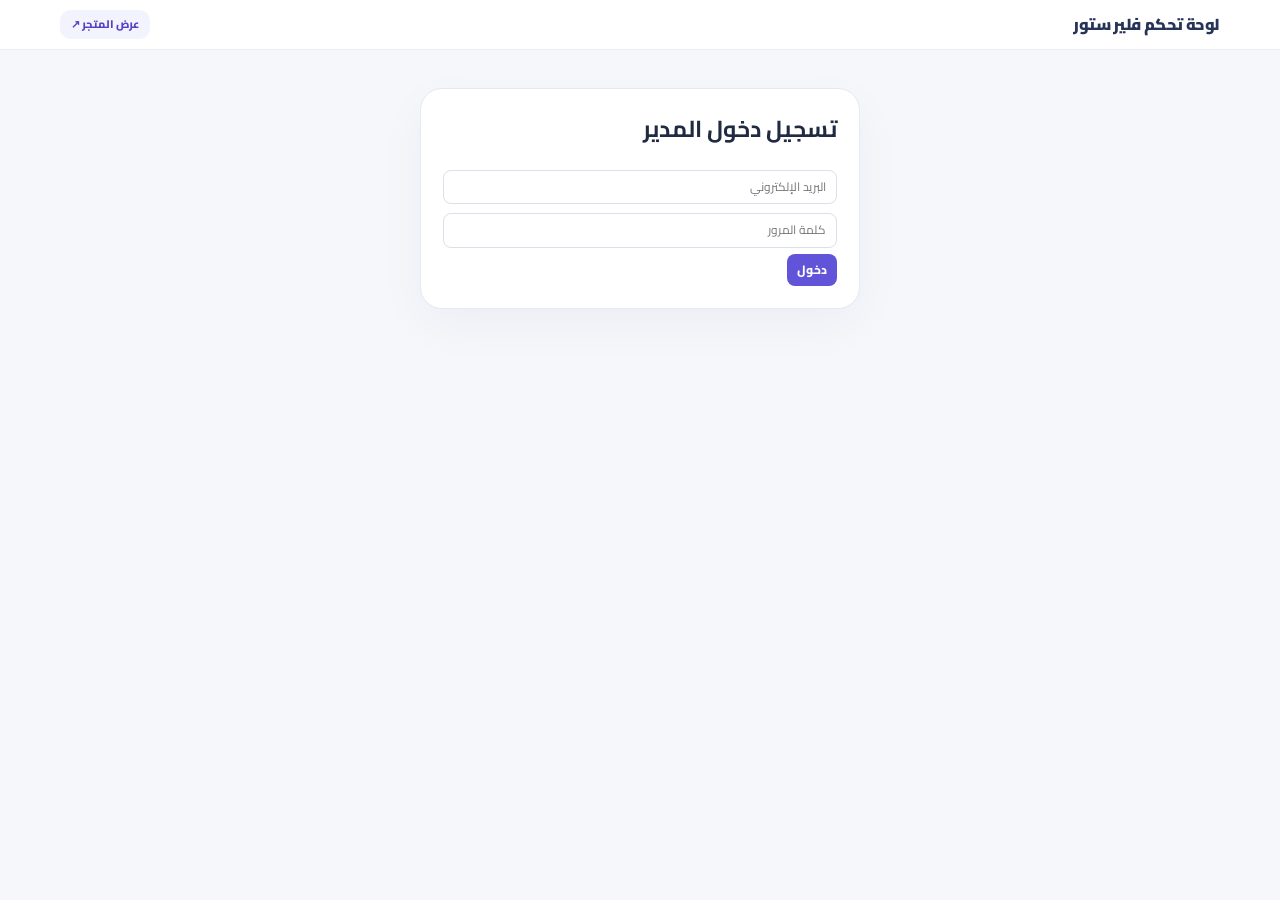
==== admin/index.html @ 6e4d49dc "Prevent native GET form submission and expose missing banner JS handler" ====
<!doctype html><html lang="ar" dir="rtl"><head><meta charset="utf-8"><meta name="viewport" content="width=device-width,initial-scale=1"><title>لوحة تحكم المتجر</title><link rel="stylesheet" href="../css/admin.css"><link rel="stylesheet" href="../css/admin-layout-fix.css?v=rtl3"><link rel="stylesheet" href="../css/admin-products-table.css?v=supplier-link2"><link rel="stylesheet" href="../css/admin-banners.css?v=1"></head><body><header><h2>لوحة تحكم فلير ستور</h2><a href="../index.html">عرض المتجر ↗</a></header><main><section id="login"><h2>تسجيل دخول المدير</h2><form id="loginForm"><input id="email" type="email" placeholder="البريد الإلكتروني" required><input id="password" type="password" placeholder="كلمة المرور" required><button>دخول</button></form></section><section id="dashboard" hidden><div class="bar"><div><h2 id="sectionTitle">نظرة عامة</h2></div><div class="admin-toolbar"><button id="refreshAdmin" type="button" class="secondary">↻ تحديث البيانات</button><button id="logout">تسجيل خروج</button></div></div><button id="sidebarToggle" class="sidebar-toggle" type="button" aria-label="فتح القائمة" aria-expanded="false" aria-controls="adminSidebar">☰</button><div id="sidebarBackdrop" class="sidebar-backdrop" hidden></div><aside id="adminSidebar" class="admin-sidebar" aria-label="القائمة الجانبية"><div class="sidebar-brand"><span class="sidebar-logo">د</span><div><strong>فلير ستور</strong><small>لوحة إدارة المتجر</small></div><button id="sidebarClose" class="sidebar-close" type="button" aria-label="إغلاق القائمة">✕</button></div><nav aria-label="أقسام لوحة التحكم"><button data-tab="overview" class="active"><span class="nav-icon">▦</span> نظرة عامة</button><button data-tab="products"><span class="nav-icon">▣</span> المنتجات</button><button data-tab="banners"><span class="nav-icon">▧</span> البنرات</button><button data-tab="categories"><span class="nav-icon">▤</span> الأقسام</button><button data-tab="orders"><span class="nav-icon">◫</span> الطلبات</button><button data-tab="suppliers"><span class="nav-icon">♧</span> الموردون</button><button data-tab="finance"><span class="nav-icon">▤</span> الحسابات المالية</button><button data-tab="markets"><span class="nav-icon">🌐</span> الدول والأسواق</button><button data-tab="integrations"><span class="nav-icon">⇄</span> تكاملات API</button><button data-tab="telegram"><span class="nav-icon">✈</span> بوت طلبات تيليجرام</button><button data-tab="delivery"><span class="nav-icon">◇</span> التوصيل</button><button data-tab="landings"><span class="nav-icon">▧</span> صفحات الهبوط</button></nav><div class="sidebar-footer"><a href="../index.html" target="_blank" rel="noopener">↗ عرض المتجر</a></div></aside><section id="overview"><div class="overview-heading"><div><h3>أداء المتجر</h3></div></div><div id="adminStats" class="admin-stats"><p>جارٍ تحميل الإحصائيات...</p></div><div class="overview-bottom"><div class="overview-panel"><h3>حالة المنتجات</h3><div id="productInsights"></div></div><div class="overview-panel"><h3>حالة الطلبات</h3><div id="orderInsights"></div></div></div></section><section id="products" hidden><div class="admin-section-head"><h3>المنتجات</h3><button id="toggleProductForm" type="button" class="secondary">+ إضافة منتج</button></div><div class="admin-filters"><input id="productSearch" type="search" placeholder="بحث باسم المنتج أو رمز المورد"><select id="productFilter"><option value="all">جميع المنتجات</option><option value="published">المنشورة</option><option value="hidden">المخفية</option><option value="low">المخزون المنخفض</option></select><span id="productCount" class="filter-count"></span></div><div id="newProductPanel" hidden><h3>إضافة منتج</h3><form id="productForm"><input name="name" placeholder="اسم المنتج" required><input name="slug" placeholder="المعرّف الإنجليزي (مثال: smart-watch)" pattern="[a-z0-9-]+" required><input name="price" type="number" min="0" placeholder="السعر بالدينار" required><input name="stock" type="number" min="0" placeholder="الكمية" required><select name="category"><option value="">بدون قسم</option></select><label><input type="checkbox" name="published"> إظهار المنتج في المتجر</label><button>إضافة المنتج</button></form></div><details class="admin-tools"><summary>أدوات المورد Fedshi والتحديثات الجماعية</summary><div class="bulk-images"><h3>استيراد صور Fedshi بالجملة</h3><p>نزّل صور المنتجات من حساب المورد، ثم اختارها دفعة وحدة. نطابق اسم الملف الأصلي مع كل منتج تلقائياً، بدون نشر المنتجات.</p><input id="bulkImages" type="file" accept="image/jpeg,image/png,image/webp" multiple><button id="bulkUpload" type="button">رفع الصور المطابقة</button><div id="bulkStatus" role="status"></div></div><div class="bulk-images"><h3>تحديث أسعار Fedshi</h3><p>ألصق رمز المنتج وسعر الجملة الجديد لكل سطر، بالشكل: AFR3B,14000. السعر الجديد للمتجر = سعر الجملة + 3,000 د.ع. راجع المعاينة قبل الحفظ.</p><textarea id="supplierPrices" rows="5" placeholder="AFR3B,14000&#10;AFT2G,11000"></textarea><button id="previewSupplierPrices" type="button">معاينة تغييرات الأسعار</button><div id="supplierPricePreview"></div><button id="applySupplierPrices" type="button" hidden>تأكيد تحديث الأسعار</button></div><div class="bulk-images"><h3>مراجعة توفر منتجات Fedshi</h3><p>بعد التأكد من الكمية الفعلية لدى المورد، أدخل رمز المنتج والكمية المؤكدة لكل سطر، مثل AFR3B,5. إدخال صفر يعني إيقاف البيع. لا تستخدم نطاقات التوفر التقديرية ككميات مؤكدة.</p><textarea id="supplierStock" rows="5" placeholder="AFR3B,5&#10;AFT2G,0"></textarea><button id="previewSupplierStock" type="button">معاينة المخزون</button><div id="supplierStockPreview"></div><button id="applySupplierStock" type="button" hidden>تأكيد تحديث المخزون</button></div></details><h3>المنتجات الموجودة</h3><div class="products-table-wrap"><table class="products-compact-table"><thead><tr><th>الصورة</th><th>المنتج</th><th>سعر الجملة</th><th>سعر البيع</th><th>صافي الربح</th><th>المورد</th><th>العدد</th><th>الإجراء</th></tr></thead><tbody id="productList"></tbody></table></div><dialog id="productEditDialog" class="product-edit-dialog" aria-labelledby="productEditTitle"><div class="modal-heading"><h3 id="productEditTitle">تعديل المنتج</h3><button id="productEditClose" type="button" class="secondary" aria-label="إغلاق">✕</button></div><form id="productEditForm"><div class="modal-fields"><label>اسم المنتج<input name="name" required></label><label>سعر الجملة (د.ع)<input name="wholesale" type="number" min="0" step="1"></label><label>سعر البيع (د.ع)<input name="price" type="number" min="0" step="1" required></label><label>العدد<input name="stock" type="number" min="0" step="1" required></label><label>المورد<select name="supplier_id"><option value="">بدون مورد</option></select></label><label>الحالة<select name="published"><option value="true">منشور</option><option value="false">مخفي</option></select></label><label class="modal-full">الوصف<textarea name="description" rows="2"></textarea></label></div><div id="editProfitPreview" class="edit-profit-preview"></div><div class="modal-images"><div id="editImageList"></div><a id="editSupplierProductLink" class="secondary supplier-product-button" href="#" target="_blank" rel="noopener noreferrer" hidden>↗ فتح المنتج عند المورد</a><label class="image-upload-button">+ إضافة صور<input id="editImageUpload" type="file" accept="image/jpeg,image/png,image/webp" multiple></label></div><div class="modal-actions"><button type="button" id="productEditCancel" class="secondary">إلغاء</button><button type="submit" id="productEditSave">حفظ التعديلات</button></div></form></dialog></section><section id="banners" hidden><div class="admin-section-head"><h3>إدارة بنرات المتجر</h3><span>صور متحركة بالواجهة الرئيسية</span></div><div class="banner-admin-panel"><form id="bannerForm" method="post" onsubmit="event.preventDefault();if(!window.bannerSaveHandlerReady){document.getElementById('bannerStatus').textContent='تعذر تشغيل نظام حفظ البنرات. يرجى تحديث الصفحة وإرسال صورة الخطأ';return false;}"><input type="hidden" name="id"><label>عنوان البنر<input name="title" placeholder="عنوان داخلي للبنر" maxlength="120"></label><label>رابط الصورة<input name="image_url" type="url" placeholder="https://example.com/banner.webp"></label><label>أو رفع صورة من جهازك<input name="image_file" type="file" accept="image/png,image/jpeg,image/webp"></label><label>رابط عند الضغط (اختياري)<input name="link_url" placeholder="https://... أو ?product=..."></label><label>ترتيب الظهور<input name="sort_order" type="number" value="0"></label><label class="banner-check"><input name="is_active" type="checkbox" checked> بنر مفعل</label><div class="banner-actions"><button type="submit">حفظ البنر</button><button type="button" id="bannerCancel" class="secondary">إلغاء التعديل</button></div><p id="bannerStatus" role="status"></p></form></div><h3>البنرات الموجودة</h3><div id="bannerList" class="banner-admin-list"></div></section><section id="categories" hidden><h3>إضافة قسم</h3><form id="categoryForm"><input name="name" placeholder="اسم القسم" required><input name="slug" placeholder="المعرّف الإنجليزي" pattern="[a-z0-9-]+" required><button>إضافة قسم</button></form><div id="categoryList"></div></section><section id="orders" hidden><div class="admin-section-head"><h3>الطلبات</h3><span id="orderCount" class="filter-count"></span></div><div class="admin-filters"><input id="orderSearch" type="search" placeholder="بحث برقم الطلب أو اسم الزبون أو الهاتف"><select id="orderFilter"><option value="all">جميع الحالات</option><option value="new">جديد</option><option value="confirmed">مؤكد</option><option value="processing">تجهيز</option><option value="shipped">بالطريق</option><option value="delivered">تم التسليم</option><option value="cancelled">ملغي</option></select></div><div id="orderList"></div></section><section id="suppliers" hidden><div class="admin-section-head"><h3>الموردون</h3><span class="filter-count">إدارة مصادر المنتجات</span></div><div class="admin-filters"><input id="supplierSearch" type="search" placeholder="بحث باسم المورد أو المنتج"></div><div id="supplierSummary" class="admin-stats"></div><div id="supplierList"></div></section><section id="finance" hidden><div class="admin-page-intro"><h3>الأرباح والعمولات والتسويات</h3></div><div id="financeSummary" class="admin-stats finance-summary"></div><div class="admin-form-panel"><h3>إعداد عمولات الموردين</h3><form id="financeSettingsForm"><select name="supplier_id" id="financeSupplier" required></select><input name="commission_percent" type="number" min="0" max="100" step=".001" value="0" placeholder="نسبة العمولة %"><input name="commission_fixed_iqd" type="number" min="0" value="0" placeholder="عمولة ثابتة لكل سطر طلب مسلّم"><input name="platform_shipping_cost_iqd" type="number" min="0" value="0" placeholder="تكلفة تشغيل التوصيل لكل سطر مسلّم"><button>حفظ الإعدادات</button></form></div><div class="admin-form-panel"><h3>تسجيل مرتجع</h3><form id="returnForm"><select name="supplier_id" id="returnSupplier" required></select><input name="order_item_id" placeholder="معرّف بند الطلب UUID" required><input name="quantity" type="number" min="1" value="1" required><input name="refund_iqd" type="number" min="0" value="0" placeholder="المبلغ المسترد للزبون" required><input name="supplier_refund_iqd" type="number" min="0" value="0" placeholder="المبلغ المسترد من المورد" required><input name="reason" placeholder="سبب المرتجع"><button>تسجيل مرتجع قيد المراجعة</button></form></div><h3>المرتجعات المسجلة</h3><div id="returnList" class="admin-record-list"></div><div class="admin-form-panel"><h3>تسوية مالية للمورد</h3><form id="settlementForm"><select name="supplier_id" id="settlementSupplier" required></select><input name="amount_iqd" type="number" min="1" placeholder="المبلغ بالدينار" required><input name="reference" placeholder="رقم الحوالة أو المرجع"><input name="notes" placeholder="ملاحظات"><button>إضافة تسوية معلّقة</button></form></div><h3>سجل التسويات</h3><div id="settlementList" class="admin-record-list"></div></section><section id="markets" hidden><div class="admin-page-intro"><h3>إدارة الدول والأسواق</h3></div><h3>الدول المتاحة</h3><form id="marketForm"><input name="code" placeholder="رمز الدولة ISO مثل SA" required maxlength="2" pattern="[A-Za-z]{2}"><input name="name_ar" placeholder="اسم الدولة بالعربي" required><input name="currency_code" placeholder="رمز العملة مثل SAR" required maxlength="3"><input name="currency_label" placeholder="رمز عرض العملة" required><button>إضافة دولة غير مفعّلة</button></form><div id="marketList"></div><h3>الموردون حسب الدولة</h3><form id="supplierForm"><input name="name" placeholder="اسم المورد" required><select name="country_code" id="supplierCountry" required></select><select name="integration_id" id="supplierIntegration"><option value="">بدون اتصال API</option></select><button>إضافة مورد</button></form><div id="supplierRegistry"></div><h3>ربط المنتجات بالمورد والدولة</h3><div id="marketProductList"></div><h3>طلبات الموردين والتسويات</h3><div id="supplierOrderList"></div></section><section id="telegram" hidden><div class="admin-section-head"><h3>بوت طلبات تيليجرام</h3></div><div class="telegram-settings"><p>ألصق توكن البوت، بعدها افتح محادثة وارسله /start، واضغط جلب المحادثات. راح تنرسل الطلبات الجديدة تلقائياً للمحادثة المختارة.</p><form id="telegramTokenForm"><label for="telegramToken">توكن البوت</label><input id="telegramToken" type="password" autocomplete="off" placeholder="123456789:AA..." required><button type="submit">حفظ التوكن والتحقق</button></form><div class="telegram-controls"><button type="button" id="telegramDiscover">جلب Chat ID تلقائياً</button><select id="telegramChats"><option value="">اختار المحادثة</option></select><button type="button" id="telegramSaveChat">اعتماد المحادثة</button><button type="button" id="telegramTest">إرسال رسالة تجريبية</button></div><p id="telegramStatus" role="status">لم يتم فحص حالة الربط بعد</p></div></section><section id="integrations" hidden><div class="admin-section-head"><h3>تكاملات الموردين API</h3><span class="filter-count">اتصالات متعددة مستقلة</span></div><form id="integrationForm" class="integration-form"><input name="name" placeholder="اسم الاتصال (مثلاً فدشي)" required maxlength="100"><input name="provider" placeholder="رمز المورد (fedshi)" required pattern="[a-zA-Z0-9_-]+"><input name="base_url" type="url" placeholder="https://api.example.com (اختياري)"><button type="submit">+ إضافة اتصال</button></form><div id="integrationList"></div></section><section id="delivery" hidden><h3>مناطق التوصيل</h3><form id="deliveryForm"><input name="governorate" placeholder="المحافظة" required><input name="zone_name" placeholder="المنطقة" required><input name="fee_iqd" type="number" min="0" placeholder="أجور التوصيل بالدينار" required><button>إضافة منطقة</button></form><div id="deliveryList"></div></section><section id="landings" hidden><h3>صفحات هبوط المنتجات</h3><p>اختار المنتج والتصميم، ثم احفظ وانسخ الرابط الخاص به.</p><div id="landingList">جارٍ تحميل المنتجات...</div></section></section><p id="message" role="status"></p></main><script src="../js/admin.js?v=telegram2"></script><script src="../js/admin-products-table.js?v=supplier-link2"></script><script src="../js/admin-markets.js"></script><script src="../js/admin-finance.js"></script><script src="../js/admin-integrations.js" onerror="document.getElementById('integrationList').textContent='تعذر تحميل وحدة التكاملات. حدّث الصفحة بعد اكتمال النشر.'"></script><script src="../js/admin-landings.js"></script><script src="../js/admin-banners.js?v=6"></script><script src="../js/admin-telegram.js?v=1"></script><link rel="stylesheet" href="../css/admin-telegram.css?v=1"></body></html>
---- css/admin.css ----
@import url('https://fonts.googleapis.com/css2?family=Cairo:wght@400;500;600;700;800;900&display=swap');:root{--purple:#5945db;--ink:#20213c;--muted:#81859d;--border:#eaeaf4}*{box-sizing:border-box}body{margin:0;background:#f7f8fd;color:var(--ink);font-family:'Cairo',Tahoma,Arial,sans-serif;font-size:14px}header{background:#fff;padding:15px max(20px,calc((100% - 1160px)/2));display:flex;justify-content:space-between;align-items:center;border-bottom:1px solid var(--border);gap:15px}header h2{font-size:19px;margin:0;font-weight:900;color:#342d80}header a{color:var(--purple);font-weight:800;text-decoration:none;background:#f2efff;padding:8px 15px;border-radius:11px}main{max-width:1160px;margin:30px auto;padding:0 20px}#login{max-width:440px;margin:80px auto;background:white;padding:32px;border:1px solid var(--border);border-radius:22px;box-shadow:0 16px 50px #2116530a}#login h2{font-size:23px;margin:0 0 20px}input,select,button,textarea{font:inherit;padding:11px 13px;border-radius:11px;border:1px solid #dddfea;outline:none}input:focus,select:focus,textarea:focus{border-color:#9889ee;box-shadow:0 0 0 3px #5945db10}input:not([type=checkbox]),select{width:100%;margin:6px 0 11px;background:#fff}input[type=checkbox]{accent-color:var(--purple)}button{background:var(--purple);color:white;border:0;cursor:pointer;font-weight:800;transition:.2s}button:hover{background:#4433bd}button:disabled{opacity:.5}.bar{display:flex;gap:12px;justify-content:space-between;align-items:center;margin:18px 0}.bar h2{font-size:24px;margin:0}.bar #logout{background:#fff;color:#7b4560;border:1px solid #f0e4ec}nav{display:flex;gap:9px;justify-content:flex-start;flex-wrap:wrap;background:#fff;padding:11px;border:1px solid var(--border);border-radius:16px;margin:15px 0 20px}nav button{background:#f5f4fc;color:#625c7e;padding:10px 19px;border-radius:10px}nav button:hover,nav button.active{background:var(--purple);color:white}#dashboard>section{background:white;padding:25px;border:1px solid var(--border);border-radius:20px;box-shadow:0 10px 35px #1e1a4b06;margin-bottom:25px}#dashboard>section h3{font-size:19px;margin:0 0 17px}#dashboard>section form{background:#fafaff;padding:18px;border:1px solid #f0eff8;border-radius:15px;margin-bottom:24px}#dashboard>section form button{padding:11px 24px;margin-top:5px}.item{padding:15px 4px;border-bottom:1px solid var(--border);display:flex;justify-content:space-between;gap:12px;align-items:center;flex-wrap:wrap;line-height:1.8}.item:last-child{border-bottom:0}.item button{margin:3px}.item input[type=file]{max-width:220px;font-size:12px;background:#f7f6fd}.item select{max-width:170px;margin:0}#message{position:sticky;bottom:15px;color:#4234aa;background:#f0edff;border-radius:10px;padding:9px 14px;font-weight:700;width:fit-content;max-width:100%}#message:empty{display:none}label{display:block;margin:12px 0}[hidden]{display:none!important}@media(max-width:650px){header{padding:14px}header h2{font-size:15px}header a{font-size:11px}main{padding:0 12px;margin:15px auto}.bar h2{font-size:20px}nav{gap:5px;padding:7px}nav button{padding:9px 11px;font-size:12px}#dashboard>section{padding:15px;border-radius:14px}.item{font-size:12px}#login{margin:40px auto;padding:22px}input:not([type=checkbox]),select{font-size:16px}}

.supplier-link{display:inline-flex;align-items:center;padding:9px 12px;background:#eff7ff;color:#2857a6;border-radius:10px;font-size:12px;font-weight:800;text-decoration:none}.supplier-link:hover{background:#e2edff}.secondary{background:#f0edff;color:#4e3dc1}.secondary:hover{background:#e3ddff}.inline-edit{flex-basis:100%;display:grid;grid-template-columns:2fr 1fr 1fr;gap:9px;padding:15px;background:#faf9ff;border:1px solid #e9e5ff;border-radius:14px;margin:8px 0 15px}.inline-edit input{margin:0!important}.inline-edit textarea{grid-column:1/-1;min-height:80px;resize:vertical}.inline-edit button{justify-self:start}@media(max-width:650px){.inline-edit{grid-template-columns:1fr 1fr}.inline-edit input:first-child{grid-column:1/-1}}

.supplier-meta{flex-basis:100%;font-size:12px;color:#5344a7;background:#f6f3ff;border:1px solid #ece6ff;padding:9px 12px;border-radius:10px;line-height:2}

.product-thumbs{display:flex;gap:8px;flex-wrap:wrap;width:100%}.product-thumb{position:relative;width:78px;height:78px;border:1px solid #e6e4f5;border-radius:12px;overflow:hidden;background:#fff}.product-thumb img{width:100%;height:100%;object-fit:cover}.product-thumb button{position:absolute;top:1px;left:1px;min-width:23px;height:23px;padding:0;background:#b42336;color:white;border-radius:7px;line-height:1}

.bulk-images{background:#f7f5ff;border:1px solid #e7e0ff;border-radius:15px;padding:18px;margin:18px 0 24px}.bulk-images h3{margin:0 0 5px!important}.bulk-images p{color:#6c6689;line-height:1.8}.bulk-images input{max-width:100%;margin:6px 0 12px}.bulk-images button{display:block}.bulk-images #bulkStatus{margin-top:12px;font-size:12px;overflow-wrap:anywhere;color:#5443a6}

/* Product landing page editor */
#landingList{display:grid;grid-template-columns:repeat(auto-fit,minmax(min(100%,340px),1fr));gap:14px;margin-top:20px}.landing-admin-card{padding:18px;background:#fff;border:1px solid #e8e8e8;border-radius:16px;box-shadow:0 3px 14px #00000008}.landing-admin-card>strong{display:block;margin-bottom:12px}.landing-admin-form{display:flex;flex-direction:column;gap:9px}.landing-admin-form input:not([type=checkbox]),.landing-admin-form select,.landing-admin-form textarea{width:100%;padding:11px;border:1px solid #d8dce4;border-radius:9px;font:inherit}.landing-admin-form label{display:flex;align-items:center;gap:7px}.landing-admin-form button{padding:10px;cursor:pointer}.landing-admin-form a{color:#e66317;text-decoration:underline;padding:6px}


/* Admin workspace refresh */
:root{--purple:#5142c6;--ink:#1d2840;--muted:#718098;--border:#e5eaf3}
body{background:#f3f6fb;color:var(--ink)}
header{background:#fff;border-bottom:1px solid #e9edf4;padding-top:19px;padding-bottom:19px}
header h2{color:#263457;font-size:20px;letter-spacing:-.4px}
header a{background:#f2f3fc;color:#5142c6}
main{max-width:1280px;margin:28px auto}
#dashboard .bar{margin:0 0 20px;align-items:center}
#dashboard .bar h2{font-size:29px;letter-spacing:-.6px;margin:4px 0}
.eyebrow{color:#6757c8;font-size:11px;font-weight:900;letter-spacing:.3px}
.admin-subtitle{font-size:12px;color:#8490a2;margin:0}
.admin-toolbar{display:flex;align-items:center;gap:9px;flex-wrap:wrap}
.admin-toolbar button{padding:10px 16px;border-radius:11px;font-size:12px}
#dashboard nav{gap:6px;border:1px solid #e6eaf2;padding:8px;margin:0 0 22px;border-radius:16px;box-shadow:0 5px 20px #26344c06}
#dashboard nav button{background:transparent;color:#657187;font-size:12px;border-radius:10px;padding:11px 17px}
#dashboard nav button.active{background:#5142c6;color:#fff;box-shadow:0 5px 14px #5142c62e}
#dashboard nav button:hover:not(.active){background:#f2f2fc;color:#4d3fc0}
#dashboard>section{border-radius:19px;box-shadow:0 10px 35px #26344c07;border-color:#e9edf3}
#dashboard>section h3{color:#27364d}
#dashboard #overview{background:transparent;border:0;box-shadow:none;padding:0}
.overview-heading{display:flex;justify-content:space-between;align-items:center;gap:12px;margin:0 0 17px}
.overview-heading h3{font-size:21px!important;margin:3px 0!important}
.overview-live{font-size:11px;font-weight:700;color:#39795c;background:#eaf7ef;border:1px solid #d8eee0;border-radius:30px;padding:7px 12px}
.admin-stats{display:grid;grid-template-columns:repeat(4,minmax(0,1fr));gap:15px;margin-bottom:20px}
.stat-card{background:#fff;border:1px solid #e8edf5;border-radius:19px;padding:22px 19px;display:flex;flex-direction:column;align-items:flex-start;gap:10px;box-shadow:0 8px 25px #1c355008}
.stat-icon{width:41px;height:41px;border-radius:13px;display:grid;place-items:center;color:#5d4bce;background:#f0eeff;font-size:22px}
.stat-card:nth-child(2) .stat-icon{color:#159365;background:#e9f8f0}
.stat-card:nth-child(3) .stat-icon{color:#d88821;background:#fff4e6}
.stat-card:nth-child(4) .stat-icon{color:#1b80b9;background:#e9f5ff}
.stat-label{font-size:12px;font-weight:700;color:#788599}
.stat-number{font-size:clamp(18px,2vw,27px);font-weight:900;color:#202d45;line-height:1.4;overflow-wrap:anywhere}
.stat-card small{color:#9aa4b4;font-size:10px}
.overview-bottom{display:grid;grid-template-columns:1fr 1fr;gap:17px}
.overview-panel{background:#fff;border:1px solid #e8edf5;border-radius:19px;padding:22px;box-shadow:0 8px 25px #1c355008}
.overview-panel h3{margin:0 0 13px!important;font-size:17px!important}
.insight-row{display:flex;justify-content:space-between;align-items:center;padding:13px 0;border-bottom:1px solid #eef1f5;color:#69778c;font-size:12px;gap:10px}
.insight-row:last-child{border-bottom:0}
.insight-row strong{font-size:14px;color:#2c3a50;font-weight:900}
#dashboard>section form{background:#f8f9fe;border-color:#ebedf7}
#dashboard .item{padding:16px 9px}
#dashboard .item:hover{background:#fafbfe}
#dashboard .bulk-images{background:#f8f7ff}
@media(max-width:900px){.admin-stats{grid-template-columns:repeat(2,minmax(0,1fr))}}
@media(max-width:650px){main{margin:17px auto}#dashboard .bar{align-items:flex-start;flex-direction:column;gap:12px}#dashboard .bar h2{font-size:23px}.admin-toolbar{width:100%}.admin-toolbar button{flex:1}#dashboard nav{display:flex;flex-wrap:nowrap;overflow-x:auto;scrollbar-width:none;padding:7px;gap:4px}#dashboard nav button{white-space:nowrap;flex:0 0 auto;padding:10px 13px}.overview-heading{align-items:flex-start;flex-direction:column}.admin-stats{gap:9px}.stat-card{padding:15px 12px;gap:7px;border-radius:14px}.stat-icon{width:34px;height:34px;font-size:18px}.stat-number{font-size:19px}.stat-label{font-size:11px}.overview-bottom{grid-template-columns:1fr;gap:12px}.overview-panel{padding:17px}#dashboard>section{padding:16px}}


/* Compact admin density pass: reduce oversized whitespace and controls */
body{font-size:12px;line-height:1.55}
header{padding-top:10px;padding-bottom:10px}
header h2{font-size:16px}
header a{padding:6px 11px;font-size:11px}
main{max-width:1360px;margin:13px auto;padding:0 16px}
#dashboard .bar{margin:0 0 11px;gap:8px}
#dashboard .bar h2{font-size:21px;margin:1px 0}
.eyebrow{font-size:10px}
.admin-subtitle{font-size:11px}
.admin-toolbar button{padding:7px 11px;font-size:11px;border-radius:8px}
#dashboard nav{padding:5px;gap:3px;margin-bottom:12px;border-radius:11px}
#dashboard nav button{padding:7px 12px;font-size:11px;border-radius:7px}
#dashboard>section{padding:15px;border-radius:12px;margin-bottom:12px}
#dashboard>section h3{font-size:15px;margin:0 0 9px}
#dashboard>section form{padding:11px;border-radius:10px;margin-bottom:13px}
#dashboard>section form button{padding:7px 13px;margin-top:2px}
input,select,button,textarea{padding:7px 10px;border-radius:8px}
input:not([type=checkbox]),select{margin:3px 0 6px}
label{margin:7px 0}
#dashboard .item{padding:8px 6px;gap:7px;line-height:1.5}
.item button{margin:1px;padding:6px 10px}
.item select{max-width:150px}
#dashboard .bulk-images{padding:11px;margin:10px 0 13px;border-radius:10px}
.bulk-images h3{margin-bottom:4px!important}
.bulk-images p{font-size:11px;line-height:1.6;margin:4px 0 8px}
.bulk-images input{margin:4px 0 7px}
.inline-edit{padding:10px;gap:6px;margin:5px 0 8px}
.supplier-meta{padding:6px 9px;font-size:11px;line-height:1.6}
.product-thumb{width:60px;height:60px;border-radius:9px}
.product-thumbs{gap:5px}
#dashboard #overview{padding:0}
.overview-heading{margin-bottom:9px;gap:7px}
.overview-heading h3{font-size:16px!important;margin:1px 0!important}
.overview-live{padding:4px 9px;font-size:10px}
.admin-stats{gap:9px;margin-bottom:11px}
.stat-card{padding:12px 13px;gap:5px;border-radius:11px}
.stat-icon{width:30px;height:30px;font-size:16px;border-radius:8px}
.stat-label{font-size:11px}
.stat-number{font-size:19px;line-height:1.3}
.stat-card small{font-size:9px}
.overview-bottom{gap:10px}
.overview-panel{padding:13px 15px;border-radius:11px}
.overview-panel h3{font-size:14px!important;margin-bottom:5px!important}
.insight-row{padding:7px 0;font-size:11px}
.insight-row strong{font-size:12px}
#landingList{gap:9px;margin-top:10px}
.landing-admin-card{padding:11px;border-radius:11px}
.landing-admin-card>strong{margin-bottom:6px}
.landing-admin-form{gap:5px}
.landing-admin-form input:not([type=checkbox]),.landing-admin-form select,.landing-admin-form textarea{padding:7px 9px}
.landing-admin-form button{padding:7px}
#login{margin:38px auto;padding:22px}
@media(max-width:650px){
 header{padding:9px 12px}
 header h2{font-size:14px}
 main{margin:9px auto;padding:0 9px}
 #dashboard .bar h2{font-size:19px}
 .admin-toolbar button{padding:7px 9px}
 #dashboard nav{padding:4px;margin-bottom:9px}
 #dashboard nav button{padding:7px 10px;font-size:11px}
 #dashboard>section{padding:10px;border-radius:10px}
 .admin-stats{gap:6px}
 .stat-card{padding:10px 9px;gap:4px}
 .stat-icon{width:27px;height:27px;font-size:15px}
 .stat-number{font-size:17px}
 .stat-label{font-size:10px}
 .overview-bottom{gap:8px}
 .overview-panel{padding:11px}
 .overview-heading{gap:6px}
 .overview-live{font-size:9px}
 .item{font-size:11px}
 input:not([type=checkbox]),select{font-size:16px}
}


/* Right sidebar admin layout */
body:has(#dashboard:not([hidden]))>header{display:none}
body:has(#dashboard:not([hidden])) main{max-width:none;margin:0;padding:0 0 0 0}
#dashboard{padding:22px 268px 24px 20px;min-height:100dvh}
#dashboard .admin-sidebar{position:fixed;right:0;top:0;bottom:0;width:246px;z-index:100;display:flex;flex-direction:column;background:#18233d;color:#fff;padding:22px 13px 15px;box-shadow:-4px 0 22px #0d1a2b12;overflow-y:auto}
.sidebar-brand{display:flex;align-items:center;gap:10px;padding:5px 7px 22px;border-bottom:1px solid #ffffff19}
.sidebar-logo{display:grid;place-items:center;flex:0 0 41px;height:41px;border-radius:12px;background:#7061e8;color:#fff;font-size:24px;font-weight:900}
.sidebar-brand strong{display:block;font-size:15px;color:#fff}
.sidebar-brand small{display:block;color:#a7b4d0;font-size:10px;margin-top:3px}
.sidebar-label{font-size:10px;color:#91a2c2;font-weight:800;padding:22px 13px 9px}
#dashboard .admin-sidebar nav{display:flex;flex-direction:column;gap:4px;padding:0;margin:0;background:transparent;border:0;border-radius:0;box-shadow:none;overflow:visible}
#dashboard .admin-sidebar nav button{display:flex;align-items:center;text-align:right;gap:11px;width:100%;padding:11px 13px;color:#bdc8df;background:transparent;border:0;border-radius:10px;font-size:12px;white-space:nowrap}
#dashboard .admin-sidebar nav button:hover:not(.active){background:#ffffff13;color:#fff}
#dashboard .admin-sidebar nav button.active{background:#6758da;color:#fff;box-shadow:none}
.nav-icon{display:grid;place-items:center;width:21px;font-size:19px;line-height:1}
.sidebar-footer{margin-top:auto;padding:16px 12px 2px;border-top:1px solid #ffffff1c;display:flex;flex-direction:column;gap:11px}
.sidebar-footer a{color:#fff;text-decoration:none;font-weight:800;font-size:12px}
.sidebar-footer span{color:#8998b6;font-size:10px}
.sidebar-toggle,.sidebar-close{display:none}
#dashboard .bar{margin:0 0 16px}
#dashboard>section{max-width:100%}
@media(max-width:850px){
 #dashboard{padding:68px 12px 20px}
 #dashboard .admin-sidebar{transform:translateX(105%);transition:transform .23s ease;width:min(285px,83vw);z-index:202}
 #dashboard.sidebar-open .admin-sidebar{transform:translateX(0)}
 .sidebar-toggle{display:grid;place-items:center;position:fixed;top:13px;right:13px;width:42px;height:42px;padding:0;border-radius:11px;z-index:105;background:#5142c6;color:#fff;box-shadow:0 4px 16px #0002;font-size:21px}
 .sidebar-close{display:grid;place-items:center;margin-right:auto;width:30px;height:30px;padding:0;background:#ffffff17;color:#fff;border-radius:8px;font-size:13px}
 #dashboard .sidebar-backdrop:not([hidden]){position:fixed;inset:0;z-index:201;background:#10182885;display:block}
 #dashboard .bar{margin-bottom:13px}
}
@media(min-width:851px){#dashboard .sidebar-backdrop{display:none!important}}


/* Narrow sidebar refinement */
@media(min-width:851px){
 #dashboard{padding-right:190px}
 #dashboard .admin-sidebar{width:178px;padding:15px 8px 11px}
 .sidebar-brand{gap:7px;padding:4px 4px 15px}
 .sidebar-logo{flex-basis:32px;height:32px;border-radius:9px;font-size:19px}
 .sidebar-brand strong{font-size:12px}
 .sidebar-brand small{font-size:9px}
 .sidebar-label{padding:15px 9px 6px;font-size:9px}
 #dashboard .admin-sidebar nav button{gap:8px;padding:9px 9px;font-size:11px;border-radius:8px}
 .nav-icon{width:17px;font-size:16px}
 .sidebar-footer{padding:12px 8px 2px;gap:7px}
 .sidebar-footer a{font-size:11px}
}
@media(max-width:850px){
 #dashboard .admin-sidebar{width:min(225px,78vw);padding:16px 10px}
 #dashboard .admin-sidebar nav button{padding:10px 11px;font-size:12px}
}


/* Compact operational tools */
.admin-section-head{display:flex;align-items:center;justify-content:space-between;gap:9px;margin-bottom:10px}
#dashboard>section .admin-section-head h3{margin:0}
.admin-section-head button{padding:7px 11px;font-size:11px}
.admin-filters{display:flex;align-items:center;gap:8px;flex-wrap:wrap;margin:0 0 12px}
.admin-filters input:not([type=checkbox]){flex:1 1 220px;width:auto;margin:0;min-width:0}
.admin-filters select{flex:0 1 160px;width:auto;margin:0}
.filter-count{font-size:11px;color:#64738b;font-weight:800;white-space:nowrap}
.admin-tools{margin:9px 0 13px;border:1px solid #e5e9f2;background:#fafbff;border-radius:10px;overflow:hidden}
.admin-tools>summary{cursor:pointer;padding:10px 13px;font-size:12px;font-weight:800;color:#5346ac}
.admin-tools[open]>summary{border-bottom:1px solid #e5e9f2}
.admin-tools .bulk-images{margin:9px!important}
#newProductPanel{padding:11px;background:#f8f9fd;border:1px solid #e8ecf3;border-radius:11px;margin-bottom:12px}
#newProductPanel form{margin-bottom:0!important}
#productList>.item[hidden],#orderList>.item[hidden]{display:none!important}
@media(max-width:650px){.admin-filters{gap:6px}.admin-filters input:not([type=checkbox]){flex-basis:100%}.admin-filters select{flex:1 1 140px}.admin-section-head button{font-size:10px}}

#markets .item{display:flex;align-items:center;gap:10px;flex-wrap:wrap}#markets .item>div{flex:1 1 180px}#markets .item small{display:block;color:#7a8497;margin-top:3px}#markets .item select{width:auto;min-width:135px;max-width:220px}#markets h3:not(:first-child){margin-top:24px}#marketProductList{max-height:520px;overflow:auto;border:1px solid #e8edf5;border-radius:12px}#supplierOrderList{max-height:320px;overflow:auto}.integration-row{display:flex;align-items:center;justify-content:space-between;gap:12px;padding:13px;border-bottom:1px solid #e9edf3}.integration-row small{display:block;color:#748198;overflow-wrap:anywhere}.integration-actions{display:flex;gap:6px;flex-wrap:wrap}

/* Admin UI refresh: readable hierarchy, consistent forms, mobile-friendly operations */
:root{--purple:#6154d8;--ink:#202b43;--muted:#68758c;--border:#e4e9f2}
body{background:#f5f7fb;color:var(--ink)}
#dashboard{background:radial-gradient(circle at 90% 0%,#ecebff 0,transparent 29%),#f5f7fb}
#dashboard .bar{background:#ffffffd9;border:1px solid #e9ecf5;border-radius:17px;padding:17px 20px;box-shadow:0 5px 25px #24324a07}
#dashboard .bar h2{font-size:clamp(19px,2.3vw,25px);letter-spacing:-.5px}
#dashboard .bar .admin-subtitle{font-size:12px;color:#748096}
.workspace-pill{display:inline-flex;align-items:center;border-radius:99px;padding:6px 10px;color:#4c48a7;background:#f0efff;font-size:10px;font-weight:800;white-space:nowrap}
#dashboard>section:not(#login):not(#dashboard){animation:adminReveal .18s ease-out}
@keyframes adminReveal{from{opacity:.7;transform:translateY(4px)}to{opacity:1;transform:none}}
#dashboard>section>h3{margin:22px 0 12px;font-size:16px}
.admin-page-intro{padding:22px 24px;margin-bottom:18px;border:1px solid #e6e9f4;border-radius:17px;background:linear-gradient(110deg,#fff 55%,#f0efff)}
.admin-page-intro h3{margin:5px 0;font-size:21px}
.admin-page-intro p,.form-help{margin:3px 0 12px;color:#7b869b;font-size:12px;line-height:1.8}
.admin-form-panel{background:#fff;border:1px solid #e5eaf3;border-radius:16px;padding:19px;margin:18px 0;box-shadow:0 4px 20px #263a5705}
.admin-form-panel h3{font-size:15px;margin:0 0 4px}
#finance form,#markets form{display:grid;grid-template-columns:repeat(3,minmax(0,1fr));gap:11px;align-items:end}
#finance form input,#finance form select,#markets form input,#markets form select{margin:0;min-width:0;min-height:44px}
#finance form button,#markets form button{min-height:44px}
#financeSummary{display:grid;grid-template-columns:repeat(auto-fit,minmax(245px,1fr));gap:12px}
#financeSummary .stat-card{padding:18px;background:#fff;border:1px solid #e7eaf2;border-radius:15px;box-shadow:0 4px 20px #1c285908;display:block}
#financeSummary .stat-card>strong{display:block;font-size:15px;margin-bottom:12px}
#financeSummary .insight-row{display:flex;justify-content:space-between;gap:12px;padding:8px 0;border-bottom:1px solid #f0f2f7;font-size:11px;line-height:1.7}
#financeSummary .stat-card p{background:#fff5e8;border-radius:8px;padding:9px;color:#a46416;font-size:11px}
.admin-record-list{display:grid;gap:9px;margin:10px 0 22px}
.admin-record-list .item,#markets .item{background:#fff;border:1px solid #e6eaf2;border-radius:12px;padding:12px 15px;margin:0;display:flex;align-items:center;gap:10px;flex-wrap:wrap}
.admin-record-list .item>div{flex:1 1 230px}
.admin-record-list .item small{display:block;color:#718097;margin-top:4px}
#markets #marketList,#markets #supplierRegistry{display:grid;gap:8px}
#markets #marketProductList{background:#fff;padding:8px;max-height:510px}
#markets #marketProductList .item{margin-bottom:6px}
#dashboard button,#dashboard input,#dashboard select,#dashboard textarea{transition:border-color .15s,box-shadow .15s,background .15s}
#dashboard button:focus-visible,#dashboard input:focus-visible,#dashboard select:focus-visible{outline:3px solid #aaa0ff;outline-offset:2px}
#dashboard button:hover:not(:disabled){filter:brightness(.97)}
#dashboard .admin-sidebar nav button.active{background:linear-gradient(95deg,#7165e8,#5a50c9);box-shadow:0 3px 13px #16113d25}
#message:not(:empty){position:fixed;left:22px;bottom:20px;z-index:250;max-width:min(410px,calc(100vw - 35px));background:#202b43;color:#fff;padding:12px 17px;border-radius:12px;box-shadow:0 10px 35px #10182d33;font-weight:700}
@media(max-width:950px){#finance form,#markets form{grid-template-columns:repeat(2,minmax(0,1fr))}}
@media(max-width:650px){#dashboard .bar{padding:13px;align-items:flex-start;flex-direction:column}#dashboard .bar .admin-toolbar{display:flex;gap:7px;flex-wrap:wrap}.workspace-pill{display:none}.admin-page-intro{padding:17px}.admin-form-panel{padding:13px}#finance form,#markets form{grid-template-columns:1fr}#financeSummary{grid-template-columns:1fr}#financeSummary .stat-card{padding:15px}#markets .item select{width:100%;max-width:none}#message:not(:empty){left:12px;bottom:12px}}
@media(prefers-reduced-motion:reduce){#dashboard>section:not(#login):not(#dashboard){animation:none}}

/* Compact operational dashboard: prioritize actions and data over descriptions */
#dashboard .bar{padding:11px 15px;margin-bottom:10px}#dashboard .bar h2{font-size:19px}#dashboard .bar .admin-toolbar button{padding:8px 11px}#dashboard .admin-page-intro{padding:10px 15px;margin-bottom:10px;background:#fff}#dashboard .admin-page-intro h3{font-size:16px;margin:0}#dashboard .admin-form-panel{padding:12px 14px;margin:10px 0}#dashboard .admin-form-panel h3{margin-bottom:8px;font-size:13px}#dashboard>section>h3{margin:13px 0 8px;font-size:14px}#dashboard .admin-record-list{gap:6px;margin:7px 0 12px}#dashboard .admin-record-list .item,#dashboard #markets .item{padding:9px 11px}#dashboard #financeSummary .stat-card{padding:12px}#dashboard #financeSummary .stat-card>strong{margin-bottom:5px}#dashboard #financeSummary .insight-row{padding:5px 0}#dashboard .overview-heading{margin-bottom:9px}#dashboard .sidebar-brand{padding-bottom:11px}#dashboard .sidebar-footer{padding-top:9px}#dashboard .admin-sidebar nav button{padding-top:8px;padding-bottom:8px}
---- css/admin-layout-fix.css ----
/* Layout repair — one content column beside a fixed navigation rail */
#dashboard{display:block!important;min-width:0;min-height:100vh;padding:18px 218px 30px 20px!important;overflow:visible}
#dashboard[hidden]{display:none!important}
#dashboard>.bar,#dashboard>section{position:relative;float:none;clear:none;min-width:0;width:100%;max-width:100%;box-sizing:border-box}
#dashboard>.bar{display:flex;align-items:center;justify-content:space-between;gap:12px;margin:0 0 14px!important;padding:14px 17px!important}
#dashboard>section{display:block;margin:0 0 15px!important;padding:18px!important;overflow-wrap:anywhere}
#dashboard>section[hidden]{display:none!important}
#dashboard .admin-sidebar{position:fixed!important;right:0!important;left:auto!important;top:0!important;bottom:0!important;width:198px!important;max-width:198px;display:flex!important;flex-direction:column;overflow-y:auto;overflow-x:hidden;z-index:100}
#dashboard .admin-sidebar nav{display:flex!important;flex-direction:column!important;flex-wrap:nowrap!important;align-items:stretch!important;gap:4px!important;margin:0!important;padding:0!important;background:transparent!important;border:0!important;box-shadow:none!important}
#dashboard .admin-sidebar nav button{width:100%!important;flex:0 0 auto;min-height:37px;white-space:normal!important;text-align:right}
#dashboard .admin-sidebar .sidebar-brand{flex-shrink:0}
#dashboard .admin-sidebar .sidebar-footer{margin-top:auto}
#dashboard>section form{min-width:0}
#dashboard>section form>*{min-width:0}
#dashboard #finance form,#dashboard #markets form{display:grid;grid-template-columns:repeat(2,minmax(0,1fr));gap:10px;align-items:end;margin:0;padding:0;background:transparent;border:0}
#dashboard #finance form button,#dashboard #markets form button{align-self:stretch}
#dashboard #financeSummary{display:grid;grid-template-columns:repeat(auto-fit,minmax(min(100%,275px),1fr));gap:10px}
#dashboard .admin-record-list .item,#dashboard #markets .item{max-width:100%}
#dashboard #marketProductList{overflow-x:hidden}
#dashboard #marketProductList .item{display:grid;grid-template-columns:minmax(160px,1fr) minmax(100px,150px) minmax(100px,150px) auto;align-items:center}
#dashboard #marketProductList .item select{min-width:0;width:100%;max-width:100%}
@media(max-width:850px){
 #dashboard{padding:70px 12px 24px!important}
 #dashboard .admin-sidebar{width:min(270px,83vw)!important;max-width:83vw;transform:translateX(110%);z-index:202}
 #dashboard.sidebar-open .admin-sidebar{transform:translateX(0)}
 #dashboard .sidebar-toggle{display:grid!important}
 #dashboard>.bar{padding:12px!important}
 #dashboard>section{padding:13px!important}
 #dashboard #marketProductList .item{grid-template-columns:repeat(2,minmax(0,1fr))}
 #dashboard #marketProductList .item>div{grid-column:1/-1}
}
@media(max-width:600px){
 #dashboard #finance form,#dashboard #markets form{grid-template-columns:minmax(0,1fr)}
 #dashboard #marketProductList .item{grid-template-columns:minmax(0,1fr)}
 #dashboard #marketProductList .item>div{grid-column:auto}
 #dashboard .bar{flex-wrap:wrap}
 #dashboard .admin-toolbar{width:100%;display:flex;flex-wrap:wrap}
}

/* RTL workspace: reserve the navigation rail on the RIGHT, never behind panels. */
@media(min-width:851px){
 main:has(> #dashboard:not([hidden])){max-width:none!important;width:100%!important;margin:0!important;padding:0!important}
 #dashboard:not([hidden]){width:100%!important;max-width:none!important;margin:0!important;padding:18px 218px 30px 20px!important;box-sizing:border-box!important}
 #dashboard:not([hidden])>.bar,#dashboard:not([hidden])>section{width:100%!important;max-width:100%!important;min-width:0!important;margin-right:0!important;margin-left:0!important}
}
@media(max-width:850px){
 main:has(> #dashboard:not([hidden])){max-width:100%!important;width:100%!important;padding:0!important;margin:0!important}
 #dashboard:not([hidden]){width:100%!important;padding:70px 12px 24px!important}
}
---- css/admin-products-table.css ----
/* Dense products inventory grid and focused edit dialog */
#products .products-table-wrap{width:100%;overflow:auto;border:1px solid #e5eaf1;border-radius:12px;background:#fff}
#products .products-compact-table{width:100%;border-collapse:collapse;table-layout:auto;min-width:770px;font-size:11px}
#products .products-compact-table th{background:#f3f5fa;color:#5c687d;text-align:right;font-weight:800;padding:10px 9px;white-space:nowrap;position:sticky;top:0;z-index:1}
#products .products-compact-table td{border-top:1px solid #eef1f6;padding:5px 9px;vertical-align:middle;height:52px}
#products .products-compact-table tbody tr:hover{background:#f8f9ff}
#products .products-compact-table .image-cell{width:53px}
#products .compact-product-image,#products .compact-image-empty{display:grid;place-items:center;width:39px;height:39px;border-radius:7px;object-fit:cover;background:#f1f3f9;color:#9ca8ba;font-size:20px}
#products .name-cell{min-width:180px;max-width:300px}
#products .product-name-cell{font-weight:800;white-space:nowrap;overflow:hidden;text-overflow:ellipsis;max-width:290px}
#products .name-cell small{display:block;color:#8a94a8;font-size:9px;white-space:nowrap;overflow:hidden;text-overflow:ellipsis}
#products .money-cell{font-variant-numeric:tabular-nums;white-space:nowrap}
#products .profit-positive{color:#16815e;font-weight:800}
#products .profit-negative{color:#c0394a;font-weight:800}
#products .supplier-cell{max-width:130px;white-space:nowrap;overflow:hidden;text-overflow:ellipsis}
#products .stock-cell{font-weight:800}
#products .compact-edit-btn{padding:6px 12px!important;font-size:10px;border-radius:8px;white-space:nowrap}
.product-edit-dialog{position:fixed;inset:0;margin:auto;width:min(590px,calc(100vw - 24px));max-height:min(88dvh,780px);overflow:auto;padding:0;border:1px solid #e2e7f0;border-radius:16px;box-shadow:0 30px 90px #10182c55;color:#25314b;background:white;font-family:inherit}
.product-edit-dialog::backdrop{background:#111b31a1;backdrop-filter:blur(3px)}
.product-edit-dialog .modal-heading{display:flex;align-items:center;justify-content:space-between;gap:12px;padding:13px 17px;border-bottom:1px solid #edf0f5;position:sticky;top:0;background:#fff;z-index:2}
.product-edit-dialog .modal-heading h3{font-size:15px!important;margin:0!important}
.product-edit-dialog .modal-heading button{padding:5px 10px}
#dashboard .product-edit-dialog form{background:white;border:0;border-radius:0;padding:15px 17px;margin:0}
.product-edit-dialog .modal-fields{display:grid;grid-template-columns:repeat(2,minmax(0,1fr));gap:10px 12px}
.product-edit-dialog label{display:block;margin:0;font-size:11px;font-weight:800;color:#5e6b80}
.product-edit-dialog label input,.product-edit-dialog label select,.product-edit-dialog label textarea{display:block;width:100%;margin:5px 0 0!important;font-size:13px;min-height:39px;padding:8px 10px}
.product-edit-dialog .modal-full{grid-column:1/-1}
.product-edit-dialog .edit-profit-preview{background:#edf9f2;color:#187a4e;border-radius:9px;padding:8px 11px;margin:12px 0;font-size:12px;font-weight:900}
.product-edit-dialog .edit-profit-preview.profit-negative{background:#fff1f2;color:#ba2e47}
.product-edit-dialog .modal-images{padding:9px 0;border-top:1px solid #eef1f6}
.product-edit-dialog #editImageList{display:flex;flex-wrap:wrap;gap:7px}
.product-edit-dialog .modal-image-tile{position:relative}
.product-edit-dialog .modal-image-tile img{width:56px;height:56px;border-radius:8px;object-fit:cover}
.product-edit-dialog .modal-image-tile button{position:absolute;left:-4px;top:-4px;border-radius:50%;width:21px;height:21px;padding:0;background:#c33d50;color:white}
.product-edit-dialog .image-upload-button{display:inline-block;margin-top:9px;padding:8px 12px;border:1px dashed #aaa5e5;border-radius:9px;color:#564ac4;cursor:pointer}
.product-edit-dialog .image-upload-button input{display:none}
.product-edit-dialog .modal-actions{display:flex;justify-content:flex-end;gap:9px;padding-top:12px;border-top:1px solid #eef1f6}
.product-edit-dialog .modal-actions button{padding:8px 16px}
@media(max-width:600px){.product-edit-dialog .modal-fields{grid-template-columns:1fr 1fr;gap:8px}.product-edit-dialog .modal-fields label:first-child,.product-edit-dialog .modal-full{grid-column:1/-1}#products .products-compact-table{min-width:720px}}

/* Direct supplier product shortcut in image editor */
#productEditDialog .supplier-product-button{display:inline-flex;align-items:center;justify-content:center;gap:7px;min-height:42px;padding:9px 15px;border-radius:11px;font-weight:800;font-size:12px;text-decoration:none;background:#eef3ff;color:#2856a8;border:1px solid #dce6fa;white-space:nowrap}
#productEditDialog .supplier-product-button:hover{background:#e1eaff}
#productEditDialog .supplier-product-button[hidden]{display:none!important}
---- css/admin-banners.css ----
#banners .banner-admin-panel{background:#fff;border:1px solid #e8eaf1;border-radius:16px;padding:20px;margin:16px 0 24px;max-width:850px}#bannerForm{display:grid;grid-template-columns:repeat(2,minmax(0,1fr));gap:14px}#bannerForm label{display:flex;flex-direction:column;gap:7px;font-weight:700;font-size:13px}#bannerForm input:not([type=checkbox]){width:100%;padding:11px;border:1px solid #dce0e8;border-radius:10px;font:inherit}#bannerForm .banner-check{flex-direction:row;align-items:center}#bannerForm .banner-actions,#bannerStatus{grid-column:1/-1}.banner-actions{display:flex;flex-wrap:wrap;gap:8px}.banner-admin-list{display:grid;gap:12px}.banner-admin-card{display:grid;grid-template-columns:190px minmax(0,1fr);gap:16px;align-items:center;padding:12px;border:1px solid #e8eaf1;background:#fff;border-radius:14px}.banner-admin-card img{width:100%;height:105px;object-fit:cover;border-radius:9px}.banner-admin-card>div{display:flex;flex-direction:column;gap:9px}.banner-admin-card small{color:#687080}@media(max-width:600px){#bannerForm{grid-template-columns:1fr}.banner-admin-card{grid-template-columns:110px minmax(0,1fr)}.banner-admin-card img{height:95px}}
---- css/admin-telegram.css ----
.telegram-settings{max-width:680px;background:#fff;border:1px solid #e6eaf0;border-radius:14px;padding:22px;display:grid;gap:18px}.telegram-settings p{color:#667085;line-height:1.9;font-size:13px;margin:0}.telegram-settings form{display:grid;gap:10px}.telegram-settings label{font-weight:700;font-size:13px}.telegram-settings input,.telegram-settings select{width:100%;min-height:44px;border:1px solid #dfe4ea;border-radius:10px;padding:10px;background:#fff;color:#344054}.telegram-controls{display:grid;gap:10px}.telegram-settings button{min-height:42px;border:1px solid #e5e7eb;border-radius:10px;background:#fff;color:#344054;font-weight:700;padding:9px 15px;cursor:pointer}.telegram-settings button:hover{background:#f8fafc}.telegram-settings #telegramStatus{padding:12px;background:#f8fafc;border-radius:10px;min-height:44px}@media(max-width:650px){.telegram-settings{padding:14px}}
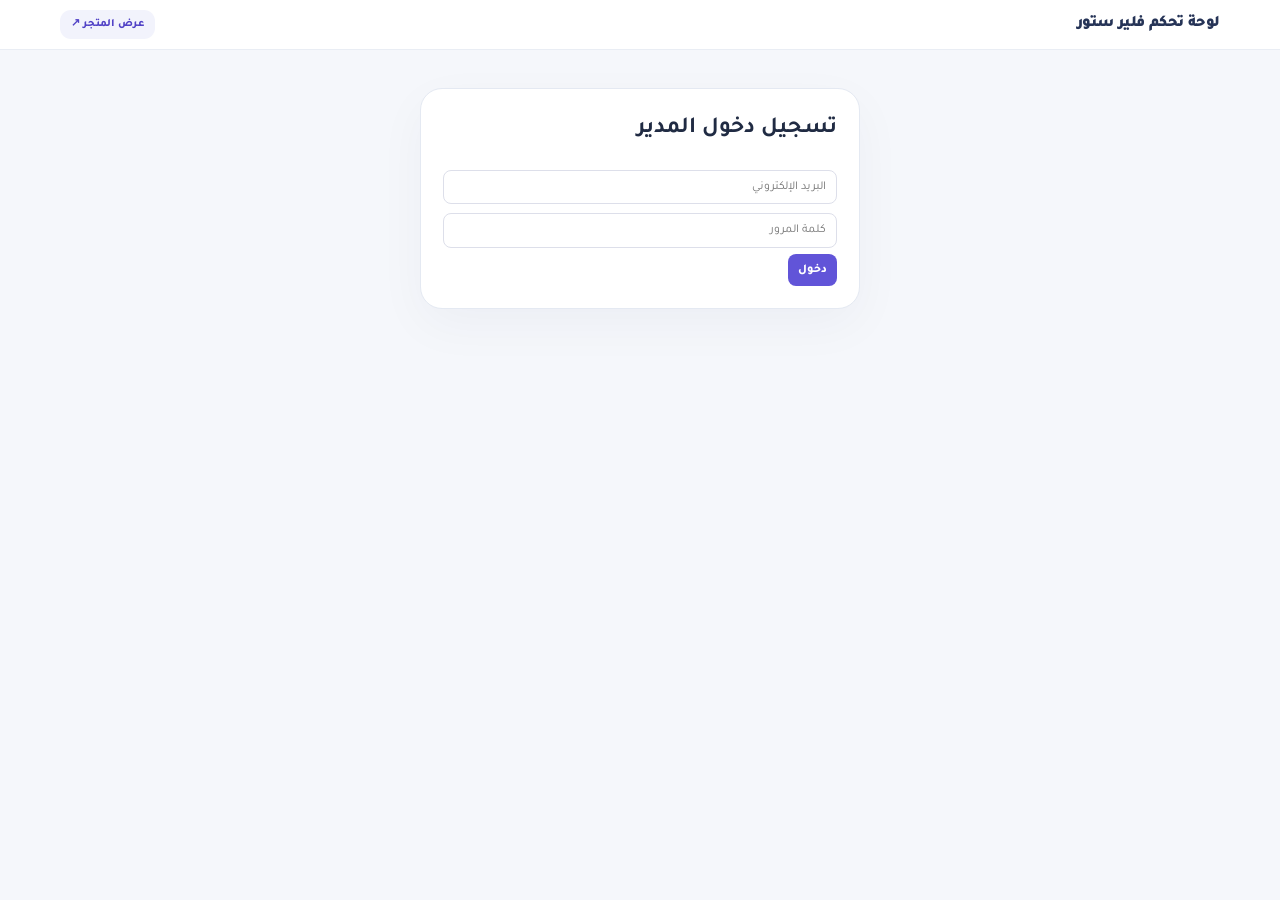
==== commit e0ad0296: "Refresh stylesheet cache for Tajawal font" ====
--- a/admin/index.html
+++ b/admin/index.html
@@ -1 +1 @@
-<!doctype html><html lang="ar" dir="rtl"><head><meta charset="utf-8"><meta name="viewport" content="width=device-width,initial-scale=1"><title>لوحة تحكم المتجر</title><link rel="stylesheet" href="../css/admin.css"><link rel="stylesheet" href="../css/admin-layout-fix.css?v=rtl3"><link rel="stylesheet" href="../css/admin-products-table.css?v=supplier-link2"><link rel="stylesheet" href="../css/admin-banners.css?v=1"></head><body><header><h2>لوحة تحكم فلير ستور</h2><a href="../index.html">عرض المتجر ↗</a></header><main><section id="login"><h2>تسجيل دخول المدير</h2><form id="loginForm"><input id="email" type="email" placeholder="البريد الإلكتروني" required><input id="password" type="password" placeholder="كلمة المرور" required><button>دخول</button></form></section><section id="dashboard" hidden><div class="bar"><div><h2 id="sectionTitle">نظرة عامة</h2></div><div class="admin-toolbar"><button id="refreshAdmin" type="button" class="secondary">↻ تحديث البيانات</button><button id="logout">تسجيل خروج</button></div></div><button id="sidebarToggle" class="sidebar-toggle" type="button" aria-label="فتح القائمة" aria-expanded="false" aria-controls="adminSidebar">☰</button><div id="sidebarBackdrop" class="sidebar-backdrop" hidden></div><aside id="adminSidebar" class="admin-sidebar" aria-label="القائمة الجانبية"><div class="sidebar-brand"><span class="sidebar-logo">د</span><div><strong>فلير ستور</strong><small>لوحة إدارة المتجر</small></div><button id="sidebarClose" class="sidebar-close" type="button" aria-label="إغلاق القائمة">✕</button></div><nav aria-label="أقسام لوحة التحكم"><button data-tab="overview" class="active"><span class="nav-icon">▦</span> نظرة عامة</button><button data-tab="products"><span class="nav-icon">▣</span> المنتجات</button><button data-tab="banners"><span class="nav-icon">▧</span> البنرات</button><button data-tab="categories"><span class="nav-icon">▤</span> الأقسام</button><button data-tab="orders"><span class="nav-icon">◫</span> الطلبات</button><button data-tab="suppliers"><span class="nav-icon">♧</span> الموردون</button><button data-tab="finance"><span class="nav-icon">▤</span> الحسابات المالية</button><button data-tab="markets"><span class="nav-icon">🌐</span> الدول والأسواق</button><button data-tab="integrations"><span class="nav-icon">⇄</span> تكاملات API</button><button data-tab="telegram"><span class="nav-icon">✈</span> بوت طلبات تيليجرام</button><button data-tab="delivery"><span class="nav-icon">◇</span> التوصيل</button><button data-tab="landings"><span class="nav-icon">▧</span> صفحات الهبوط</button></nav><div class="sidebar-footer"><a href="../index.html" target="_blank" rel="noopener">↗ عرض المتجر</a></div></aside><section id="overview"><div class="overview-heading"><div><h3>أداء المتجر</h3></div></div><div id="adminStats" class="admin-stats"><p>جارٍ تحميل الإحصائيات...</p></div><div class="overview-bottom"><div class="overview-panel"><h3>حالة المنتجات</h3><div id="productInsights"></div></div><div class="overview-panel"><h3>حالة الطلبات</h3><div id="orderInsights"></div></div></div></section><section id="products" hidden><div class="admin-section-head"><h3>المنتجات</h3><button id="toggleProductForm" type="button" class="secondary">+ إضافة منتج</button></div><div class="admin-filters"><input id="productSearch" type="search" placeholder="بحث باسم المنتج أو رمز المورد"><select id="productFilter"><option value="all">جميع المنتجات</option><option value="published">المنشورة</option><option value="hidden">المخفية</option><option value="low">المخزون المنخفض</option></select><span id="productCount" class="filter-count"></span></div><div id="newProductPanel" hidden><h3>إضافة منتج</h3><form id="productForm"><input name="name" placeholder="اسم المنتج" required><input name="slug" placeholder="المعرّف الإنجليزي (مثال: smart-watch)" pattern="[a-z0-9-]+" required><input name="price" type="number" min="0" placeholder="السعر بالدينار" required><input name="stock" type="number" min="0" placeholder="الكمية" required><select name="category"><option value="">بدون قسم</option></select><label><input type="checkbox" name="published"> إظهار المنتج في المتجر</label><button>إضافة المنتج</button></form></div><details class="admin-tools"><summary>أدوات المورد Fedshi والتحديثات الجماعية</summary><div class="bulk-images"><h3>استيراد صور Fedshi بالجملة</h3><p>نزّل صور المنتجات من حساب المورد، ثم اختارها دفعة وحدة. نطابق اسم الملف الأصلي مع كل منتج تلقائياً، بدون نشر المنتجات.</p><input id="bulkImages" type="file" accept="image/jpeg,image/png,image/webp" multiple><button id="bulkUpload" type="button">رفع الصور المطابقة</button><div id="bulkStatus" role="status"></div></div><div class="bulk-images"><h3>تحديث أسعار Fedshi</h3><p>ألصق رمز المنتج وسعر الجملة الجديد لكل سطر، بالشكل: AFR3B,14000. السعر الجديد للمتجر = سعر الجملة + 3,000 د.ع. راجع المعاينة قبل الحفظ.</p><textarea id="supplierPrices" rows="5" placeholder="AFR3B,14000&#10;AFT2G,11000"></textarea><button id="previewSupplierPrices" type="button">معاينة تغييرات الأسعار</button><div id="supplierPricePreview"></div><button id="applySupplierPrices" type="button" hidden>تأكيد تحديث الأسعار</button></div><div class="bulk-images"><h3>مراجعة توفر منتجات Fedshi</h3><p>بعد التأكد من الكمية الفعلية لدى المورد، أدخل رمز المنتج والكمية المؤكدة لكل سطر، مثل AFR3B,5. إدخال صفر يعني إيقاف البيع. لا تستخدم نطاقات التوفر التقديرية ككميات مؤكدة.</p><textarea id="supplierStock" rows="5" placeholder="AFR3B,5&#10;AFT2G,0"></textarea><button id="previewSupplierStock" type="button">معاينة المخزون</button><div id="supplierStockPreview"></div><button id="applySupplierStock" type="button" hidden>تأكيد تحديث المخزون</button></div></details><h3>المنتجات الموجودة</h3><div class="products-table-wrap"><table class="products-compact-table"><thead><tr><th>الصورة</th><th>المنتج</th><th>سعر الجملة</th><th>سعر البيع</th><th>صافي الربح</th><th>المورد</th><th>العدد</th><th>الإجراء</th></tr></thead><tbody id="productList"></tbody></table></div><dialog id="productEditDialog" class="product-edit-dialog" aria-labelledby="productEditTitle"><div class="modal-heading"><h3 id="productEditTitle">تعديل المنتج</h3><button id="productEditClose" type="button" class="secondary" aria-label="إغلاق">✕</button></div><form id="productEditForm"><div class="modal-fields"><label>اسم المنتج<input name="name" required></label><label>سعر الجملة (د.ع)<input name="wholesale" type="number" min="0" step="1"></label><label>سعر البيع (د.ع)<input name="price" type="number" min="0" step="1" required></label><label>العدد<input name="stock" type="number" min="0" step="1" required></label><label>المورد<select name="supplier_id"><option value="">بدون مورد</option></select></label><label>الحالة<select name="published"><option value="true">منشور</option><option value="false">مخفي</option></select></label><label class="modal-full">الوصف<textarea name="description" rows="2"></textarea></label></div><div id="editProfitPreview" class="edit-profit-preview"></div><div class="modal-images"><div id="editImageList"></div><a id="editSupplierProductLink" class="secondary supplier-product-button" href="#" target="_blank" rel="noopener noreferrer" hidden>↗ فتح المنتج عند المورد</a><label class="image-upload-button">+ إضافة صور<input id="editImageUpload" type="file" accept="image/jpeg,image/png,image/webp" multiple></label></div><div class="modal-actions"><button type="button" id="productEditCancel" class="secondary">إلغاء</button><button type="submit" id="productEditSave">حفظ التعديلات</button></div></form></dialog></section><section id="banners" hidden><div class="admin-section-head"><h3>إدارة بنرات المتجر</h3><span>صور متحركة بالواجهة الرئيسية</span></div><div class="banner-admin-panel"><form id="bannerForm" method="post" onsubmit="event.preventDefault();if(!window.bannerSaveHandlerReady){document.getElementById('bannerStatus').textContent='تعذر تشغيل نظام حفظ البنرات. يرجى تحديث الصفحة وإرسال صورة الخطأ';return false;}"><input type="hidden" name="id"><label>عنوان البنر<input name="title" placeholder="عنوان داخلي للبنر" maxlength="120"></label><label>رابط الصورة<input name="image_url" type="url" placeholder="https://example.com/banner.webp"></label><label>أو رفع صورة من جهازك<input name="image_file" type="file" accept="image/png,image/jpeg,image/webp"></label><label>رابط عند الضغط (اختياري)<input name="link_url" placeholder="https://... أو ?product=..."></label><label>ترتيب الظهور<input name="sort_order" type="number" value="0"></label><label class="banner-check"><input name="is_active" type="checkbox" checked> بنر مفعل</label><div class="banner-actions"><button type="submit">حفظ البنر</button><button type="button" id="bannerCancel" class="secondary">إلغاء التعديل</button></div><p id="bannerStatus" role="status"></p></form></div><h3>البنرات الموجودة</h3><div id="bannerList" class="banner-admin-list"></div></section><section id="categories" hidden><h3>إضافة قسم</h3><form id="categoryForm"><input name="name" placeholder="اسم القسم" required><input name="slug" placeholder="المعرّف الإنجليزي" pattern="[a-z0-9-]+" required><button>إضافة قسم</button></form><div id="categoryList"></div></section><section id="orders" hidden><div class="admin-section-head"><h3>الطلبات</h3><span id="orderCount" class="filter-count"></span></div><div class="admin-filters"><input id="orderSearch" type="search" placeholder="بحث برقم الطلب أو اسم الزبون أو الهاتف"><select id="orderFilter"><option value="all">جميع الحالات</option><option value="new">جديد</option><option value="confirmed">مؤكد</option><option value="processing">تجهيز</option><option value="shipped">بالطريق</option><option value="delivered">تم التسليم</option><option value="cancelled">ملغي</option></select></div><div id="orderList"></div></section><section id="suppliers" hidden><div class="admin-section-head"><h3>الموردون</h3><span class="filter-count">إدارة مصادر المنتجات</span></div><div class="admin-filters"><input id="supplierSearch" type="search" placeholder="بحث باسم المورد أو المنتج"></div><div id="supplierSummary" class="admin-stats"></div><div id="supplierList"></div></section><section id="finance" hidden><div class="admin-page-intro"><h3>الأرباح والعمولات والتسويات</h3></div><div id="financeSummary" class="admin-stats finance-summary"></div><div class="admin-form-panel"><h3>إعداد عمولات الموردين</h3><form id="financeSettingsForm"><select name="supplier_id" id="financeSupplier" required></select><input name="commission_percent" type="number" min="0" max="100" step=".001" value="0" placeholder="نسبة العمولة %"><input name="commission_fixed_iqd" type="number" min="0" value="0" placeholder="عمولة ثابتة لكل سطر طلب مسلّم"><input name="platform_shipping_cost_iqd" type="number" min="0" value="0" placeholder="تكلفة تشغيل التوصيل لكل سطر مسلّم"><button>حفظ الإعدادات</button></form></div><div class="admin-form-panel"><h3>تسجيل مرتجع</h3><form id="returnForm"><select name="supplier_id" id="returnSupplier" required></select><input name="order_item_id" placeholder="معرّف بند الطلب UUID" required><input name="quantity" type="number" min="1" value="1" required><input name="refund_iqd" type="number" min="0" value="0" placeholder="المبلغ المسترد للزبون" required><input name="supplier_refund_iqd" type="number" min="0" value="0" placeholder="المبلغ المسترد من المورد" required><input name="reason" placeholder="سبب المرتجع"><button>تسجيل مرتجع قيد المراجعة</button></form></div><h3>المرتجعات المسجلة</h3><div id="returnList" class="admin-record-list"></div><div class="admin-form-panel"><h3>تسوية مالية للمورد</h3><form id="settlementForm"><select name="supplier_id" id="settlementSupplier" required></select><input name="amount_iqd" type="number" min="1" placeholder="المبلغ بالدينار" required><input name="reference" placeholder="رقم الحوالة أو المرجع"><input name="notes" placeholder="ملاحظات"><button>إضافة تسوية معلّقة</button></form></div><h3>سجل التسويات</h3><div id="settlementList" class="admin-record-list"></div></section><section id="markets" hidden><div class="admin-page-intro"><h3>إدارة الدول والأسواق</h3></div><h3>الدول المتاحة</h3><form id="marketForm"><input name="code" placeholder="رمز الدولة ISO مثل SA" required maxlength="2" pattern="[A-Za-z]{2}"><input name="name_ar" placeholder="اسم الدولة بالعربي" required><input name="currency_code" placeholder="رمز العملة مثل SAR" required maxlength="3"><input name="currency_label" placeholder="رمز عرض العملة" required><button>إضافة دولة غير مفعّلة</button></form><div id="marketList"></div><h3>الموردون حسب الدولة</h3><form id="supplierForm"><input name="name" placeholder="اسم المورد" required><select name="country_code" id="supplierCountry" required></select><select name="integration_id" id="supplierIntegration"><option value="">بدون اتصال API</option></select><button>إضافة مورد</button></form><div id="supplierRegistry"></div><h3>ربط المنتجات بالمورد والدولة</h3><div id="marketProductList"></div><h3>طلبات الموردين والتسويات</h3><div id="supplierOrderList"></div></section><section id="telegram" hidden><div class="admin-section-head"><h3>بوت طلبات تيليجرام</h3></div><div class="telegram-settings"><p>ألصق توكن البوت، بعدها افتح محادثة وارسله /start، واضغط جلب المحادثات. راح تنرسل الطلبات الجديدة تلقائياً للمحادثة المختارة.</p><form id="telegramTokenForm"><label for="telegramToken">توكن البوت</label><input id="telegramToken" type="password" autocomplete="off" placeholder="123456789:AA..." required><button type="submit">حفظ التوكن والتحقق</button></form><div class="telegram-controls"><button type="button" id="telegramDiscover">جلب Chat ID تلقائياً</button><select id="telegramChats"><option value="">اختار المحادثة</option></select><button type="button" id="telegramSaveChat">اعتماد المحادثة</button><button type="button" id="telegramTest">إرسال رسالة تجريبية</button></div><p id="telegramStatus" role="status">لم يتم فحص حالة الربط بعد</p></div></section><section id="integrations" hidden><div class="admin-section-head"><h3>تكاملات الموردين API</h3><span class="filter-count">اتصالات متعددة مستقلة</span></div><form id="integrationForm" class="integration-form"><input name="name" placeholder="اسم الاتصال (مثلاً فدشي)" required maxlength="100"><input name="provider" placeholder="رمز المورد (fedshi)" required pattern="[a-zA-Z0-9_-]+"><input name="base_url" type="url" placeholder="https://api.example.com (اختياري)"><button type="submit">+ إضافة اتصال</button></form><div id="integrationList"></div></section><section id="delivery" hidden><h3>مناطق التوصيل</h3><form id="deliveryForm"><input name="governorate" placeholder="المحافظة" required><input name="zone_name" placeholder="المنطقة" required><input name="fee_iqd" type="number" min="0" placeholder="أجور التوصيل بالدينار" required><button>إضافة منطقة</button></form><div id="deliveryList"></div></section><section id="landings" hidden><h3>صفحات هبوط المنتجات</h3><p>اختار المنتج والتصميم، ثم احفظ وانسخ الرابط الخاص به.</p><div id="landingList">جارٍ تحميل المنتجات...</div></section></section><p id="message" role="status"></p></main><script src="../js/admin.js?v=telegram2"></script><script src="../js/admin-products-table.js?v=supplier-link2"></script><script src="../js/admin-markets.js"></script><script src="../js/admin-finance.js"></script><script src="../js/admin-integrations.js" onerror="document.getElementById('integrationList').textContent='تعذر تحميل وحدة التكاملات. حدّث الصفحة بعد اكتمال النشر.'"></script><script src="../js/admin-landings.js"></script><script src="../js/admin-banners.js?v=6"></script><script src="../js/admin-telegram.js?v=1"></script><link rel="stylesheet" href="../css/admin-telegram.css?v=1"></body></html>+<!doctype html><html lang="ar" dir="rtl"><head><meta charset="utf-8"><meta name="viewport" content="width=device-width,initial-scale=1"><title>لوحة تحكم المتجر</title><link rel="stylesheet" href="../css/admin.css?v=tajawal1"><link rel="stylesheet" href="../css/admin-layout-fix.css?v=rtl3"><link rel="stylesheet" href="../css/admin-products-table.css?v=supplier-link2"><link rel="stylesheet" href="../css/admin-banners.css?v=1"><style>.footer-admin-grid{display:grid;grid-template-columns:repeat(2,minmax(0,1fr));gap:12px}.footer-admin-grid label{display:block;min-width:0}#footerSettings textarea{width:100%;display:block;margin:8px 0 20px;resize:vertical;white-space:pre-wrap}#footerSettings h4{margin:20px 0 12px}@media(max-width:650px){.footer-admin-grid{grid-template-columns:1fr}}</style></head><body><header><h2>لوحة تحكم فلير ستور</h2><a href="../index.html">عرض المتجر ↗</a></header><main><section id="login"><h2>تسجيل دخول المدير</h2><form id="loginForm"><input id="email" type="email" placeholder="البريد الإلكتروني" required><input id="password" type="password" placeholder="كلمة المرور" required><button>دخول</button></form></section><section id="dashboard" hidden><div class="bar"><div><h2 id="sectionTitle">نظرة عامة</h2></div><div class="admin-toolbar"><button id="refreshAdmin" type="button" class="secondary">↻ تحديث البيانات</button><button id="logout">تسجيل خروج</button></div></div><button id="sidebarToggle" class="sidebar-toggle" type="button" aria-label="فتح القائمة" aria-expanded="false" aria-controls="adminSidebar">☰</button><div id="sidebarBackdrop" class="sidebar-backdrop" hidden></div><aside id="adminSidebar" class="admin-sidebar" aria-label="القائمة الجانبية"><div class="sidebar-brand"><span class="sidebar-logo">د</span><div><strong>فلير ستور</strong><small>لوحة إدارة المتجر</small></div><button id="sidebarClose" class="sidebar-close" type="button" aria-label="إغلاق القائمة">✕</button></div><nav aria-label="أقسام لوحة التحكم"><button data-tab="overview" class="active"><span class="nav-icon">▦</span> نظرة عامة</button><button data-tab="products"><span class="nav-icon">▣</span> المنتجات</button><button data-tab="banners"><span class="nav-icon">▧</span> البنرات</button><button data-tab="categories"><span class="nav-icon">▤</span> الأقسام</button><button data-tab="orders"><span class="nav-icon">◫</span> الطلبات</button><button data-tab="suppliers"><span class="nav-icon">♧</span> الموردون</button><button data-tab="finance"><span class="nav-icon">▤</span> الحسابات المالية</button><button data-tab="markets"><span class="nav-icon">🌐</span> الدول والأسواق</button><button data-tab="integrations"><span class="nav-icon">⇄</span> تكاملات API</button><button data-tab="telegram"><span class="nav-icon">✈</span> بوت طلبات تيليجرام</button><button data-tab="footer"><span class="nav-icon">▤</span> الفوتر والصفحات</button><button data-tab="delivery"><span class="nav-icon">◇</span> التوصيل</button><button data-tab="landings"><span class="nav-icon">▧</span> صفحات الهبوط</button></nav><div class="sidebar-footer"><a href="../index.html" target="_blank" rel="noopener">↗ عرض المتجر</a></div></aside><section id="overview"><div class="overview-heading"><div><h3>أداء المتجر</h3></div></div><div id="adminStats" class="admin-stats"><p>جارٍ تحميل الإحصائيات...</p></div><div class="overview-bottom"><div class="overview-panel"><h3>حالة المنتجات</h3><div id="productInsights"></div></div><div class="overview-panel"><h3>حالة الطلبات</h3><div id="orderInsights"></div></div></div></section><section id="products" hidden><div class="admin-section-head"><h3>المنتجات</h3><button id="toggleProductForm" type="button" class="secondary">+ إضافة منتج</button></div><div class="admin-filters"><input id="productSearch" type="search" placeholder="بحث باسم المنتج أو رمز المورد"><select id="productFilter"><option value="all">جميع المنتجات</option><option value="published">المنشورة</option><option value="hidden">المخفية</option><option value="low">المخزون المنخفض</option></select><span id="productCount" class="filter-count"></span></div><div id="newProductPanel" hidden><h3>إضافة منتج</h3><form id="productForm"><input name="name" placeholder="اسم المنتج" required><input name="slug" placeholder="المعرّف الإنجليزي (مثال: smart-watch)" pattern="[a-z0-9-]+" required><input name="price" type="number" min="0" placeholder="السعر بالدينار" required><input name="stock" type="number" min="0" placeholder="الكمية" required><select name="category"><option value="">بدون قسم</option></select><label><input type="checkbox" name="published"> إظهار المنتج في المتجر</label><button>إضافة المنتج</button></form></div><details class="admin-tools"><summary>أدوات المورد Fedshi والتحديثات الجماعية</summary><div class="bulk-images"><h3>استيراد صور Fedshi بالجملة</h3><p>نزّل صور المنتجات من حساب المورد، ثم اختارها دفعة وحدة. نطابق اسم الملف الأصلي مع كل منتج تلقائياً، بدون نشر المنتجات.</p><input id="bulkImages" type="file" accept="image/jpeg,image/png,image/webp" multiple><button id="bulkUpload" type="button">رفع الصور المطابقة</button><div id="bulkStatus" role="status"></div></div><div class="bulk-images"><h3>تحديث أسعار Fedshi</h3><p>ألصق رمز المنتج وسعر الجملة الجديد لكل سطر، بالشكل: AFR3B,14000. السعر الجديد للمتجر = سعر الجملة + 3,000 د.ع. راجع المعاينة قبل الحفظ.</p><textarea id="supplierPrices" rows="5" placeholder="AFR3B,14000&#10;AFT2G,11000"></textarea><button id="previewSupplierPrices" type="button">معاينة تغييرات الأسعار</button><div id="supplierPricePreview"></div><button id="applySupplierPrices" type="button" hidden>تأكيد تحديث الأسعار</button></div><div class="bulk-images"><h3>مراجعة توفر منتجات Fedshi</h3><p>بعد التأكد من الكمية الفعلية لدى المورد، أدخل رمز المنتج والكمية المؤكدة لكل سطر، مثل AFR3B,5. إدخال صفر يعني إيقاف البيع. لا تستخدم نطاقات التوفر التقديرية ككميات مؤكدة.</p><textarea id="supplierStock" rows="5" placeholder="AFR3B,5&#10;AFT2G,0"></textarea><button id="previewSupplierStock" type="button">معاينة المخزون</button><div id="supplierStockPreview"></div><button id="applySupplierStock" type="button" hidden>تأكيد تحديث المخزون</button></div></details><h3>المنتجات الموجودة</h3><div class="products-table-wrap"><table class="products-compact-table"><thead><tr><th>الصورة</th><th>المنتج</th><th>سعر الجملة</th><th>سعر البيع</th><th>صافي الربح</th><th>المورد</th><th>العدد</th><th>الإجراء</th></tr></thead><tbody id="productList"></tbody></table></div><dialog id="productEditDialog" class="product-edit-dialog" aria-labelledby="productEditTitle"><div class="modal-heading"><h3 id="productEditTitle">تعديل المنتج</h3><button id="productEditClose" type="button" class="secondary" aria-label="إغلاق">✕</button></div><form id="productEditForm"><div class="modal-fields"><label>اسم المنتج<input name="name" required></label><label>سعر الجملة (د.ع)<input name="wholesale" type="number" min="0" step="1"></label><label>سعر البيع (د.ع)<input name="price" type="number" min="0" step="1" required></label><label>العدد<input name="stock" type="number" min="0" step="1" required></label><label>المورد<select name="supplier_id"><option value="">بدون مورد</option></select></label><label>الحالة<select name="published"><option value="true">منشور</option><option value="false">مخفي</option></select></label><label class="modal-full">الوصف<textarea name="description" rows="2"></textarea></label></div><div id="editProfitPreview" class="edit-profit-preview"></div><div class="modal-images"><div id="editImageList"></div><a id="editSupplierProductLink" class="secondary supplier-product-button" href="#" target="_blank" rel="noopener noreferrer" hidden>↗ فتح المنتج عند المورد</a><label class="image-upload-button">+ إضافة صور<input id="editImageUpload" type="file" accept="image/jpeg,image/png,image/webp" multiple></label></div><div class="modal-actions"><button type="button" id="productEditCancel" class="secondary">إلغاء</button><button type="submit" id="productEditSave">حفظ التعديلات</button></div></form></dialog></section><section id="banners" hidden><div class="admin-section-head"><h3>إدارة بنرات المتجر</h3><span>صور متحركة بالواجهة الرئيسية</span></div><div class="banner-admin-panel"><form id="bannerForm" method="post" onsubmit="event.preventDefault();if(!window.bannerSaveHandlerReady){document.getElementById('bannerStatus').textContent='تعذر تشغيل نظام حفظ البنرات. يرجى تحديث الصفحة وإرسال صورة الخطأ';return false;}"><input type="hidden" name="id"><label>عنوان البنر<input name="title" placeholder="عنوان داخلي للبنر" maxlength="120"></label><label>رابط الصورة<input name="image_url" type="url" placeholder="https://example.com/banner.webp"></label><label>أو رفع صورة من جهازك<input name="image_file" type="file" accept="image/png,image/jpeg,image/webp"></label><label>رابط عند الضغط (اختياري)<input name="link_url" placeholder="https://... أو ?product=..."></label><label>ترتيب الظهور<input name="sort_order" type="number" value="0"></label><label class="banner-check"><input name="is_active" type="checkbox" checked> بنر مفعل</label><div class="banner-actions"><button type="submit">حفظ البنر</button><button type="button" id="bannerCancel" class="secondary">إلغاء التعديل</button></div><p id="bannerStatus" role="status"></p></form></div><h3>البنرات الموجودة</h3><div id="bannerList" class="banner-admin-list"></div></section><section id="categories" hidden><h3>إضافة قسم</h3><form id="categoryForm"><input name="name" placeholder="اسم القسم" required><input name="slug" placeholder="المعرّف الإنجليزي" pattern="[a-z0-9-]+" required><button>إضافة قسم</button></form><div id="categoryList"></div></section><section id="orders" hidden><div class="admin-section-head"><h3>الطلبات</h3><span id="orderCount" class="filter-count"></span></div><div class="admin-filters"><input id="orderSearch" type="search" placeholder="بحث برقم الطلب أو اسم الزبون أو الهاتف"><select id="orderFilter"><option value="all">جميع الحالات</option><option value="new">جديد</option><option value="confirmed">مؤكد</option><option value="processing">تجهيز</option><option value="shipped">بالطريق</option><option value="delivered">تم التسليم</option><option value="cancelled">ملغي</option></select></div><div id="orderList"></div></section><section id="suppliers" hidden><div class="admin-section-head"><h3>الموردون</h3><span class="filter-count">إدارة مصادر المنتجات</span></div><div class="admin-filters"><input id="supplierSearch" type="search" placeholder="بحث باسم المورد أو المنتج"></div><div id="supplierSummary" class="admin-stats"></div><div id="supplierList"></div></section><section id="finance" hidden><div class="admin-page-intro"><h3>الأرباح والعمولات والتسويات</h3></div><div id="financeSummary" class="admin-stats finance-summary"></div><div class="admin-form-panel"><h3>إعداد عمولات الموردين</h3><form id="financeSettingsForm"><select name="supplier_id" id="financeSupplier" required></select><input name="commission_percent" type="number" min="0" max="100" step=".001" value="0" placeholder="نسبة العمولة %"><input name="commission_fixed_iqd" type="number" min="0" value="0" placeholder="عمولة ثابتة لكل سطر طلب مسلّم"><input name="platform_shipping_cost_iqd" type="number" min="0" value="0" placeholder="تكلفة تشغيل التوصيل لكل سطر مسلّم"><button>حفظ الإعدادات</button></form></div><div class="admin-form-panel"><h3>تسجيل مرتجع</h3><form id="returnForm"><select name="supplier_id" id="returnSupplier" required></select><input name="order_item_id" placeholder="معرّف بند الطلب UUID" required><input name="quantity" type="number" min="1" value="1" required><input name="refund_iqd" type="number" min="0" value="0" placeholder="المبلغ المسترد للزبون" required><input name="supplier_refund_iqd" type="number" min="0" value="0" placeholder="المبلغ المسترد من المورد" required><input name="reason" placeholder="سبب المرتجع"><button>تسجيل مرتجع قيد المراجعة</button></form></div><h3>المرتجعات المسجلة</h3><div id="returnList" class="admin-record-list"></div><div class="admin-form-panel"><h3>تسوية مالية للمورد</h3><form id="settlementForm"><select name="supplier_id" id="settlementSupplier" required></select><input name="amount_iqd" type="number" min="1" placeholder="المبلغ بالدينار" required><input name="reference" placeholder="رقم الحوالة أو المرجع"><input name="notes" placeholder="ملاحظات"><button>إضافة تسوية معلّقة</button></form></div><h3>سجل التسويات</h3><div id="settlementList" class="admin-record-list"></div></section><section id="markets" hidden><div class="admin-page-intro"><h3>إدارة الدول والأسواق</h3></div><h3>الدول المتاحة</h3><form id="marketForm"><input name="code" placeholder="رمز الدولة ISO مثل SA" required maxlength="2" pattern="[A-Za-z]{2}"><input name="name_ar" placeholder="اسم الدولة بالعربي" required><input name="currency_code" placeholder="رمز العملة مثل SAR" required maxlength="3"><input name="currency_label" placeholder="رمز عرض العملة" required><button>إضافة دولة غير مفعّلة</button></form><div id="marketList"></div><h3>الموردون حسب الدولة</h3><form id="supplierForm"><input name="name" placeholder="اسم المورد" required><select name="country_code" id="supplierCountry" required></select><select name="integration_id" id="supplierIntegration"><option value="">بدون اتصال API</option></select><button>إضافة مورد</button></form><div id="supplierRegistry"></div><h3>ربط المنتجات بالمورد والدولة</h3><div id="marketProductList"></div><h3>طلبات الموردين والتسويات</h3><div id="supplierOrderList"></div></section><section id="telegram" hidden><div class="admin-section-head"><h3>بوت طلبات تيليجرام</h3></div><div class="telegram-settings"><p>ألصق توكن البوت، بعدها افتح محادثة وارسله /start، واضغط جلب المحادثات. راح تنرسل الطلبات الجديدة تلقائياً للمحادثة المختارة.</p><form id="telegramTokenForm"><label for="telegramToken">توكن البوت</label><input id="telegramToken" type="password" autocomplete="off" placeholder="123456789:AA..." required><button type="submit">حفظ التوكن والتحقق</button></form><div class="telegram-controls"><button type="button" id="telegramDiscover">جلب Chat ID تلقائياً</button><select id="telegramChats"><option value="">اختار المحادثة</option></select><button type="button" id="telegramSaveChat">اعتماد المحادثة</button><button type="button" id="telegramTest">إرسال رسالة تجريبية</button></div><p id="telegramStatus" role="status">لم يتم فحص حالة الربط بعد</p></div></section><section id="integrations" hidden><div class="admin-section-head"><h3>تكاملات الموردين API</h3><span class="filter-count">اتصالات متعددة مستقلة</span></div><form id="integrationForm" class="integration-form"><input name="name" placeholder="اسم الاتصال (مثلاً فدشي)" required maxlength="100"><input name="provider" placeholder="رمز المورد (fedshi)" required pattern="[a-zA-Z0-9_-]+"><input name="base_url" type="url" placeholder="https://api.example.com (اختياري)"><button type="submit">+ إضافة اتصال</button></form><div id="integrationList"></div></section><section id="footer" hidden><h3>إعدادات الفوتر والصفحات</h3><p>أضف معلومات المتجر وروابط حساباته، واكتب محتوى الصفحات. الحقول الفارغة لا تُعرض للزبائن.</p><form id="footerSettings"><h4>معلومات التواصل</h4><div class="footer-admin-grid"><label>العنوان<input name="address" placeholder="عنوان المتجر"></label><label>رقم الهاتف<input name="phone" type="tel" placeholder="07xxxxxxxxx"></label><label>البريد الإلكتروني<input name="email" type="email" placeholder="help@example.com"></label><label>واتساب (رابط أو رقم دولي)<input name="whatsapp" placeholder="https://wa.me/964..."></label><label>فيسبوك<input name="facebook" type="url" placeholder="https://facebook.com/..."></label><label>إنستغرام<input name="instagram" type="url" placeholder="https://instagram.com/..."></label><label>تيك توك<input name="tiktok" type="url" placeholder="https://tiktok.com/@..."></label><label>تيليجرام<input name="telegram" type="url" placeholder="https://t.me/..."></label></div><h4>محتوى الصفحات</h4><label>سياسة الخصوصية<textarea name="privacy" rows="9" placeholder="اكتب سياسة الخصوصية الخاصة بالمتجر"></textarea></label><label>شروط الاستخدام<textarea name="terms" rows="9" placeholder="اكتب شروط الاستخدام الخاصة بالمتجر"></textarea></label><label>دليل المستخدم<textarea name="guide" rows="9" placeholder="اكتب خطوات الطلب والتوصيل والإرجاع"></textarea></label><button type="submit">حفظ الفوتر والصفحات</button><p id="footerStatus" role="status"></p></form></section><section id="delivery" hidden><h3>مناطق التوصيل</h3><form id="deliveryForm"><input name="governorate" placeholder="المحافظة" required><input name="zone_name" placeholder="المنطقة" required><input name="fee_iqd" type="number" min="0" placeholder="أجور التوصيل بالدينار" required><button>إضافة منطقة</button></form><div id="deliveryList"></div></section><section id="landings" hidden><h3>صفحات هبوط المنتجات</h3><p>اختار المنتج والتصميم، ثم احفظ وانسخ الرابط الخاص به.</p><div id="landingList">جارٍ تحميل المنتجات...</div></section></section><p id="message" role="status"></p></main><script src="../js/admin.js?v=footer1"></script><script src="../js/admin-footer.js?v=1"></script><script src="../js/admin-products-table.js?v=supplier-link2"></script><script src="../js/admin-markets.js"></script><script src="../js/admin-finance.js"></script><script src="../js/admin-integrations.js" onerror="document.getElementById('integrationList').textContent='تعذر تحميل وحدة التكاملات. حدّث الصفحة بعد اكتمال النشر.'"></script><script src="../js/admin-landings.js"></script><script src="../js/admin-banners.js?v=6"></script><script src="../js/admin-telegram.js?v=1"></script><link rel="stylesheet" href="../css/admin-telegram.css?v=1"></body></html>
--- a/css/admin.css
+++ b/css/admin.css
@@ -1,4 +1,5 @@
-@import url('https://fonts.googleapis.com/css2?family=Cairo:wght@400;500;600;700;800;900&display=swap');:root{--purple:#5945db;--ink:#20213c;--muted:#81859d;--border:#eaeaf4}*{box-sizing:border-box}body{margin:0;background:#f7f8fd;color:var(--ink);font-family:'Cairo',Tahoma,Arial,sans-serif;font-size:14px}header{background:#fff;padding:15px max(20px,calc((100% - 1160px)/2));display:flex;justify-content:space-between;align-items:center;border-bottom:1px solid var(--border);gap:15px}header h2{font-size:19px;margin:0;font-weight:900;color:#342d80}header a{color:var(--purple);font-weight:800;text-decoration:none;background:#f2efff;padding:8px 15px;border-radius:11px}main{max-width:1160px;margin:30px auto;padding:0 20px}#login{max-width:440px;margin:80px auto;background:white;padding:32px;border:1px solid var(--border);border-radius:22px;box-shadow:0 16px 50px #2116530a}#login h2{font-size:23px;margin:0 0 20px}input,select,button,textarea{font:inherit;padding:11px 13px;border-radius:11px;border:1px solid #dddfea;outline:none}input:focus,select:focus,textarea:focus{border-color:#9889ee;box-shadow:0 0 0 3px #5945db10}input:not([type=checkbox]),select{width:100%;margin:6px 0 11px;background:#fff}input[type=checkbox]{accent-color:var(--purple)}button{background:var(--purple);color:white;border:0;cursor:pointer;font-weight:800;transition:.2s}button:hover{background:#4433bd}button:disabled{opacity:.5}.bar{display:flex;gap:12px;justify-content:space-between;align-items:center;margin:18px 0}.bar h2{font-size:24px;margin:0}.bar #logout{background:#fff;color:#7b4560;border:1px solid #f0e4ec}nav{display:flex;gap:9px;justify-content:flex-start;flex-wrap:wrap;background:#fff;padding:11px;border:1px solid var(--border);border-radius:16px;margin:15px 0 20px}nav button{background:#f5f4fc;color:#625c7e;padding:10px 19px;border-radius:10px}nav button:hover,nav button.active{background:var(--purple);color:white}#dashboard>section{background:white;padding:25px;border:1px solid var(--border);border-radius:20px;box-shadow:0 10px 35px #1e1a4b06;margin-bottom:25px}#dashboard>section h3{font-size:19px;margin:0 0 17px}#dashboard>section form{background:#fafaff;padding:18px;border:1px solid #f0eff8;border-radius:15px;margin-bottom:24px}#dashboard>section form button{padding:11px 24px;margin-top:5px}.item{padding:15px 4px;border-bottom:1px solid var(--border);display:flex;justify-content:space-between;gap:12px;align-items:center;flex-wrap:wrap;line-height:1.8}.item:last-child{border-bottom:0}.item button{margin:3px}.item input[type=file]{max-width:220px;font-size:12px;background:#f7f6fd}.item select{max-width:170px;margin:0}#message{position:sticky;bottom:15px;color:#4234aa;background:#f0edff;border-radius:10px;padding:9px 14px;font-weight:700;width:fit-content;max-width:100%}#message:empty{display:none}label{display:block;margin:12px 0}[hidden]{display:none!important}@media(max-width:650px){header{padding:14px}header h2{font-size:15px}header a{font-size:11px}main{padding:0 12px;margin:15px auto}.bar h2{font-size:20px}nav{gap:5px;padding:7px}nav button{padding:9px 11px;font-size:12px}#dashboard>section{padding:15px;border-radius:14px}.item{font-size:12px}#login{margin:40px auto;padding:22px}input:not([type=checkbox]),select{font-size:16px}}
+@import url('https://fonts.googleapis.com/css2?family=Tajawal:wght@400;500;600;700;800;900&display=swap');
+@import url('https://fonts.googleapis.com/css2?family=Cairo:wght@400;500;600;700;800;900&display=swap');:root{--purple:#5945db;--ink:#20213c;--muted:#81859d;--border:#eaeaf4}*{box-sizing:border-box}body{margin:0;background:#f7f8fd;color:var(--ink);font-family:'Tajawal',Tahoma,Arial,sans-serif;font-size:14px}header{background:#fff;padding:15px max(20px,calc((100% - 1160px)/2));display:flex;justify-content:space-between;align-items:center;border-bottom:1px solid var(--border);gap:15px}header h2{font-size:19px;margin:0;font-weight:900;color:#342d80}header a{color:var(--purple);font-weight:800;text-decoration:none;background:#f2efff;padding:8px 15px;border-radius:11px}main{max-width:1160px;margin:30px auto;padding:0 20px}#login{max-width:440px;margin:80px auto;background:white;padding:32px;border:1px solid var(--border);border-radius:22px;box-shadow:0 16px 50px #2116530a}#login h2{font-size:23px;margin:0 0 20px}input,select,button,textarea{font:inherit;padding:11px 13px;border-radius:11px;border:1px solid #dddfea;outline:none}input:focus,select:focus,textarea:focus{border-color:#9889ee;box-shadow:0 0 0 3px #5945db10}input:not([type=checkbox]),select{width:100%;margin:6px 0 11px;background:#fff}input[type=checkbox]{accent-color:var(--purple)}button{background:var(--purple);color:white;border:0;cursor:pointer;font-weight:800;transition:.2s}button:hover{background:#4433bd}button:disabled{opacity:.5}.bar{display:flex;gap:12px;justify-content:space-between;align-items:center;margin:18px 0}.bar h2{font-size:24px;margin:0}.bar #logout{background:#fff;color:#7b4560;border:1px solid #f0e4ec}nav{display:flex;gap:9px;justify-content:flex-start;flex-wrap:wrap;background:#fff;padding:11px;border:1px solid var(--border);border-radius:16px;margin:15px 0 20px}nav button{background:#f5f4fc;color:#625c7e;padding:10px 19px;border-radius:10px}nav button:hover,nav button.active{background:var(--purple);color:white}#dashboard>section{background:white;padding:25px;border:1px solid var(--border);border-radius:20px;box-shadow:0 10px 35px #1e1a4b06;margin-bottom:25px}#dashboard>section h3{font-size:19px;margin:0 0 17px}#dashboard>section form{background:#fafaff;padding:18px;border:1px solid #f0eff8;border-radius:15px;margin-bottom:24px}#dashboard>section form button{padding:11px 24px;margin-top:5px}.item{padding:15px 4px;border-bottom:1px solid var(--border);display:flex;justify-content:space-between;gap:12px;align-items:center;flex-wrap:wrap;line-height:1.8}.item:last-child{border-bottom:0}.item button{margin:3px}.item input[type=file]{max-width:220px;font-size:12px;background:#f7f6fd}.item select{max-width:170px;margin:0}#message{position:sticky;bottom:15px;color:#4234aa;background:#f0edff;border-radius:10px;padding:9px 14px;font-weight:700;width:fit-content;max-width:100%}#message:empty{display:none}label{display:block;margin:12px 0}[hidden]{display:none!important}@media(max-width:650px){header{padding:14px}header h2{font-size:15px}header a{font-size:11px}main{padding:0 12px;margin:15px auto}.bar h2{font-size:20px}nav{gap:5px;padding:7px}nav button{padding:9px 11px;font-size:12px}#dashboard>section{padding:15px;border-radius:14px}.item{font-size:12px}#login{margin:40px auto;padding:22px}input:not([type=checkbox]),select{font-size:16px}}
 
 .supplier-link{display:inline-flex;align-items:center;padding:9px 12px;background:#eff7ff;color:#2857a6;border-radius:10px;font-size:12px;font-weight:800;text-decoration:none}.supplier-link:hover{background:#e2edff}.secondary{background:#f0edff;color:#4e3dc1}.secondary:hover{background:#e3ddff}.inline-edit{flex-basis:100%;display:grid;grid-template-columns:2fr 1fr 1fr;gap:9px;padding:15px;background:#faf9ff;border:1px solid #e9e5ff;border-radius:14px;margin:8px 0 15px}.inline-edit input{margin:0!important}.inline-edit textarea{grid-column:1/-1;min-height:80px;resize:vertical}.inline-edit button{justify-self:start}@media(max-width:650px){.inline-edit{grid-template-columns:1fr 1fr}.inline-edit input:first-child{grid-column:1/-1}}
 
@@ -248,3 +249,6 @@
 
 /* Compact operational dashboard: prioritize actions and data over descriptions */
 #dashboard .bar{padding:11px 15px;margin-bottom:10px}#dashboard .bar h2{font-size:19px}#dashboard .bar .admin-toolbar button{padding:8px 11px}#dashboard .admin-page-intro{padding:10px 15px;margin-bottom:10px;background:#fff}#dashboard .admin-page-intro h3{font-size:16px;margin:0}#dashboard .admin-form-panel{padding:12px 14px;margin:10px 0}#dashboard .admin-form-panel h3{margin-bottom:8px;font-size:13px}#dashboard>section>h3{margin:13px 0 8px;font-size:14px}#dashboard .admin-record-list{gap:6px;margin:7px 0 12px}#dashboard .admin-record-list .item,#dashboard #markets .item{padding:9px 11px}#dashboard #financeSummary .stat-card{padding:12px}#dashboard #financeSummary .stat-card>strong{margin-bottom:5px}#dashboard #financeSummary .insight-row{padding:5px 0}#dashboard .overview-heading{margin-bottom:9px}#dashboard .sidebar-brand{padding-bottom:11px}#dashboard .sidebar-footer{padding-top:9px}#dashboard .admin-sidebar nav button{padding-top:8px;padding-bottom:8px}
+
+/* Arabic typography aligned with Fedshi visual reference */
+body,button,input,select,textarea{font-family:'Tajawal',Tahoma,Arial,sans-serif}
